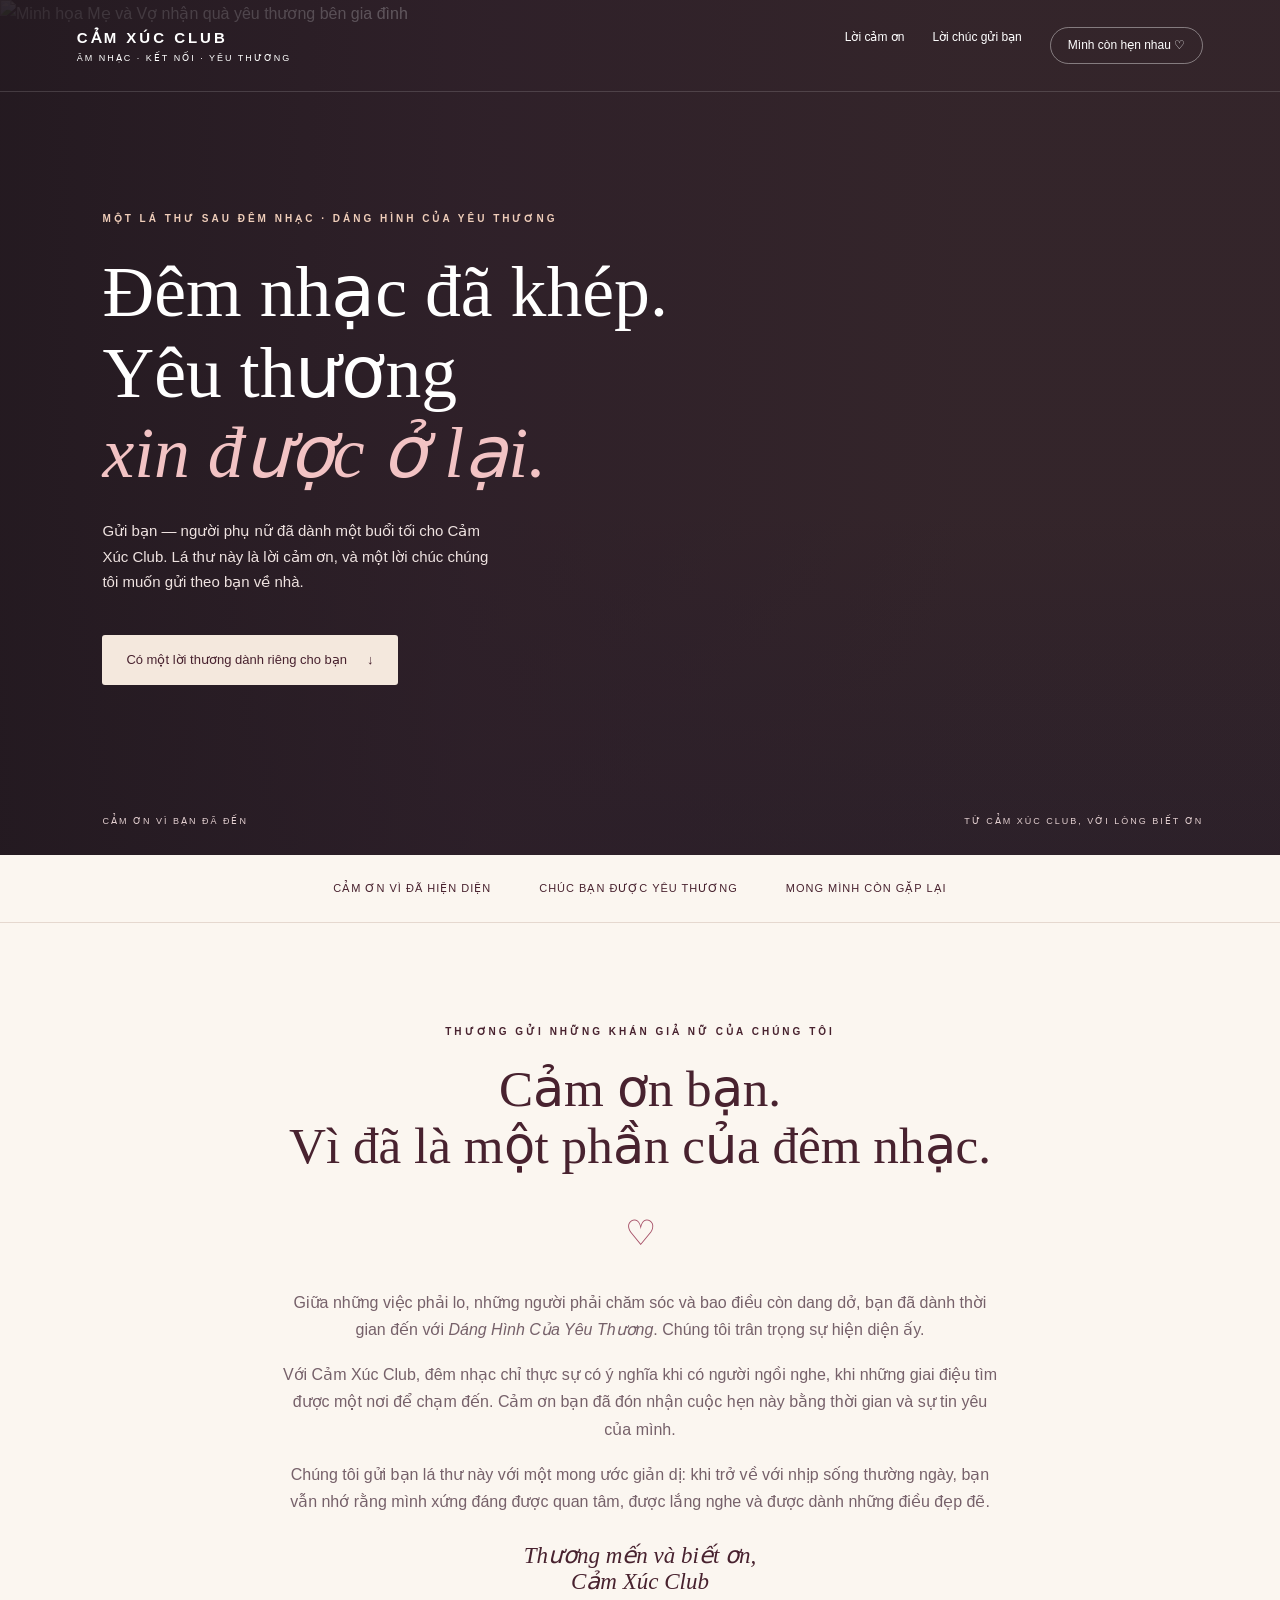
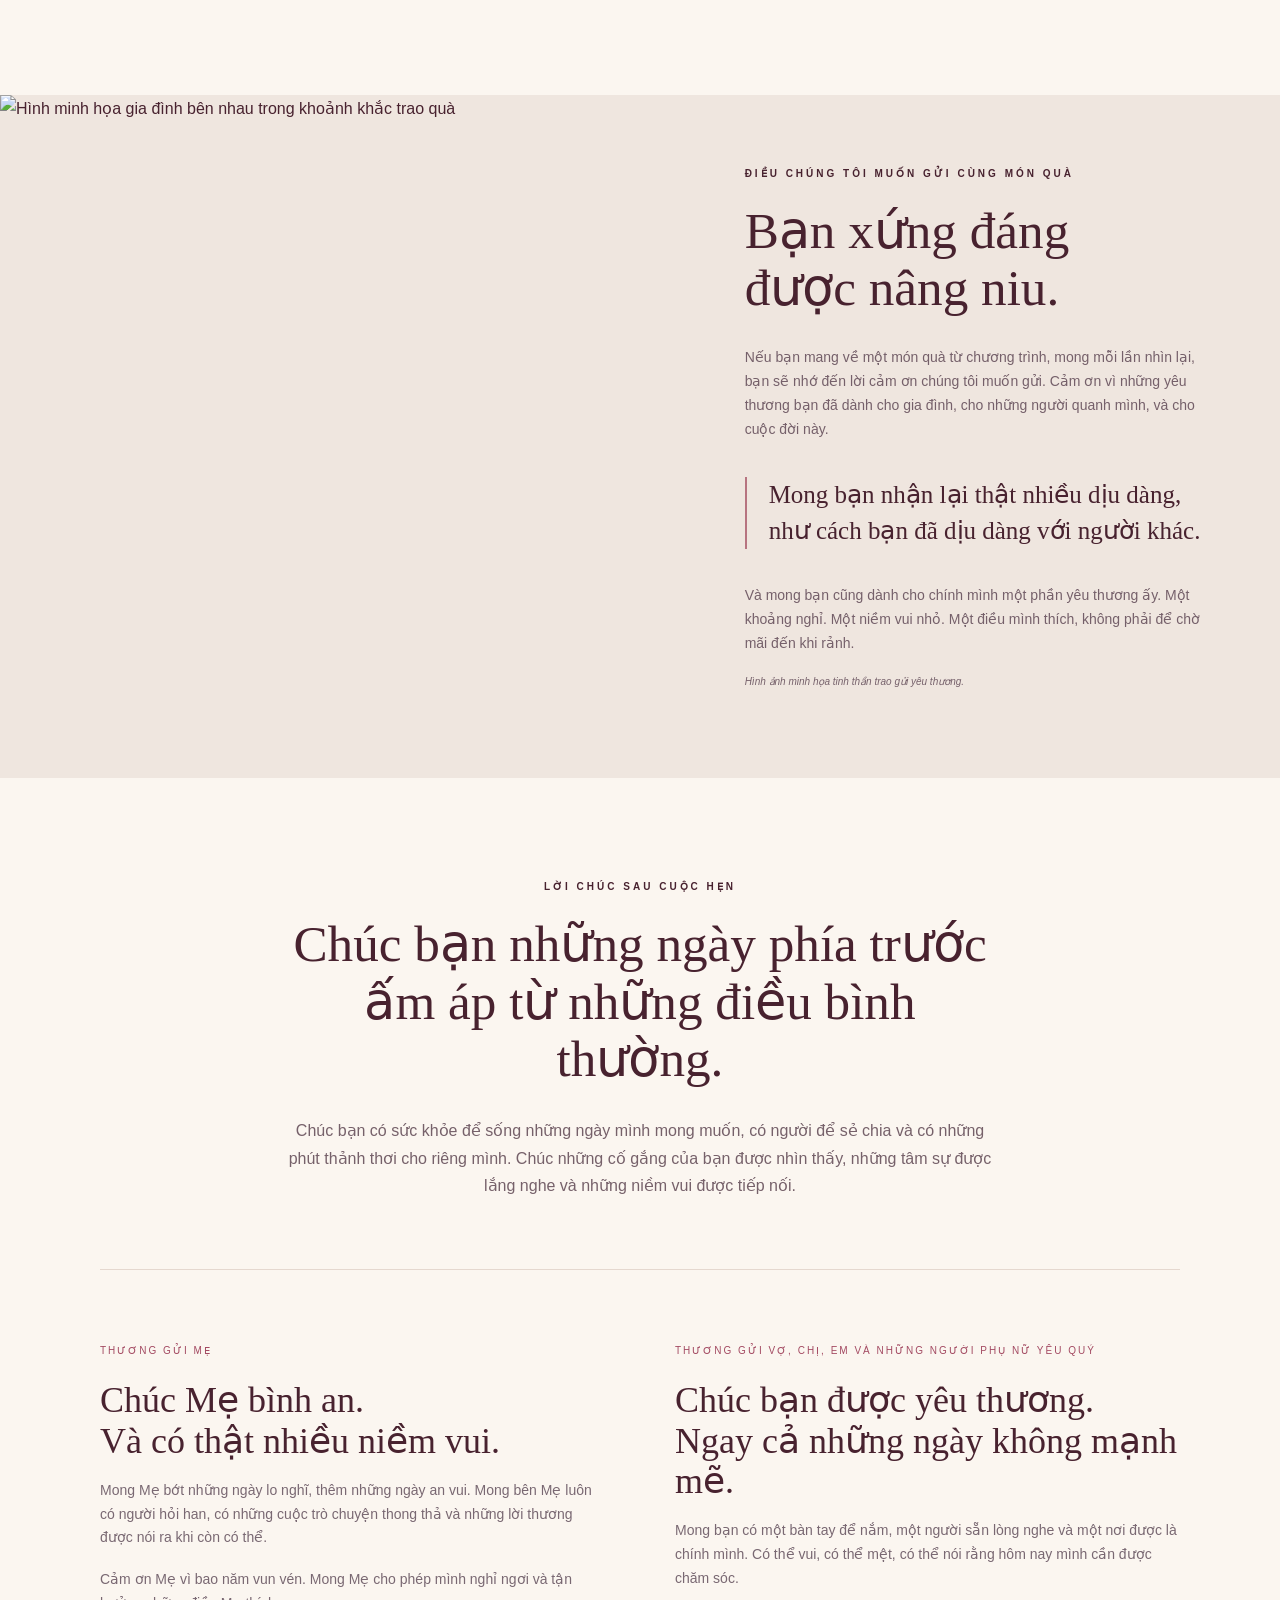
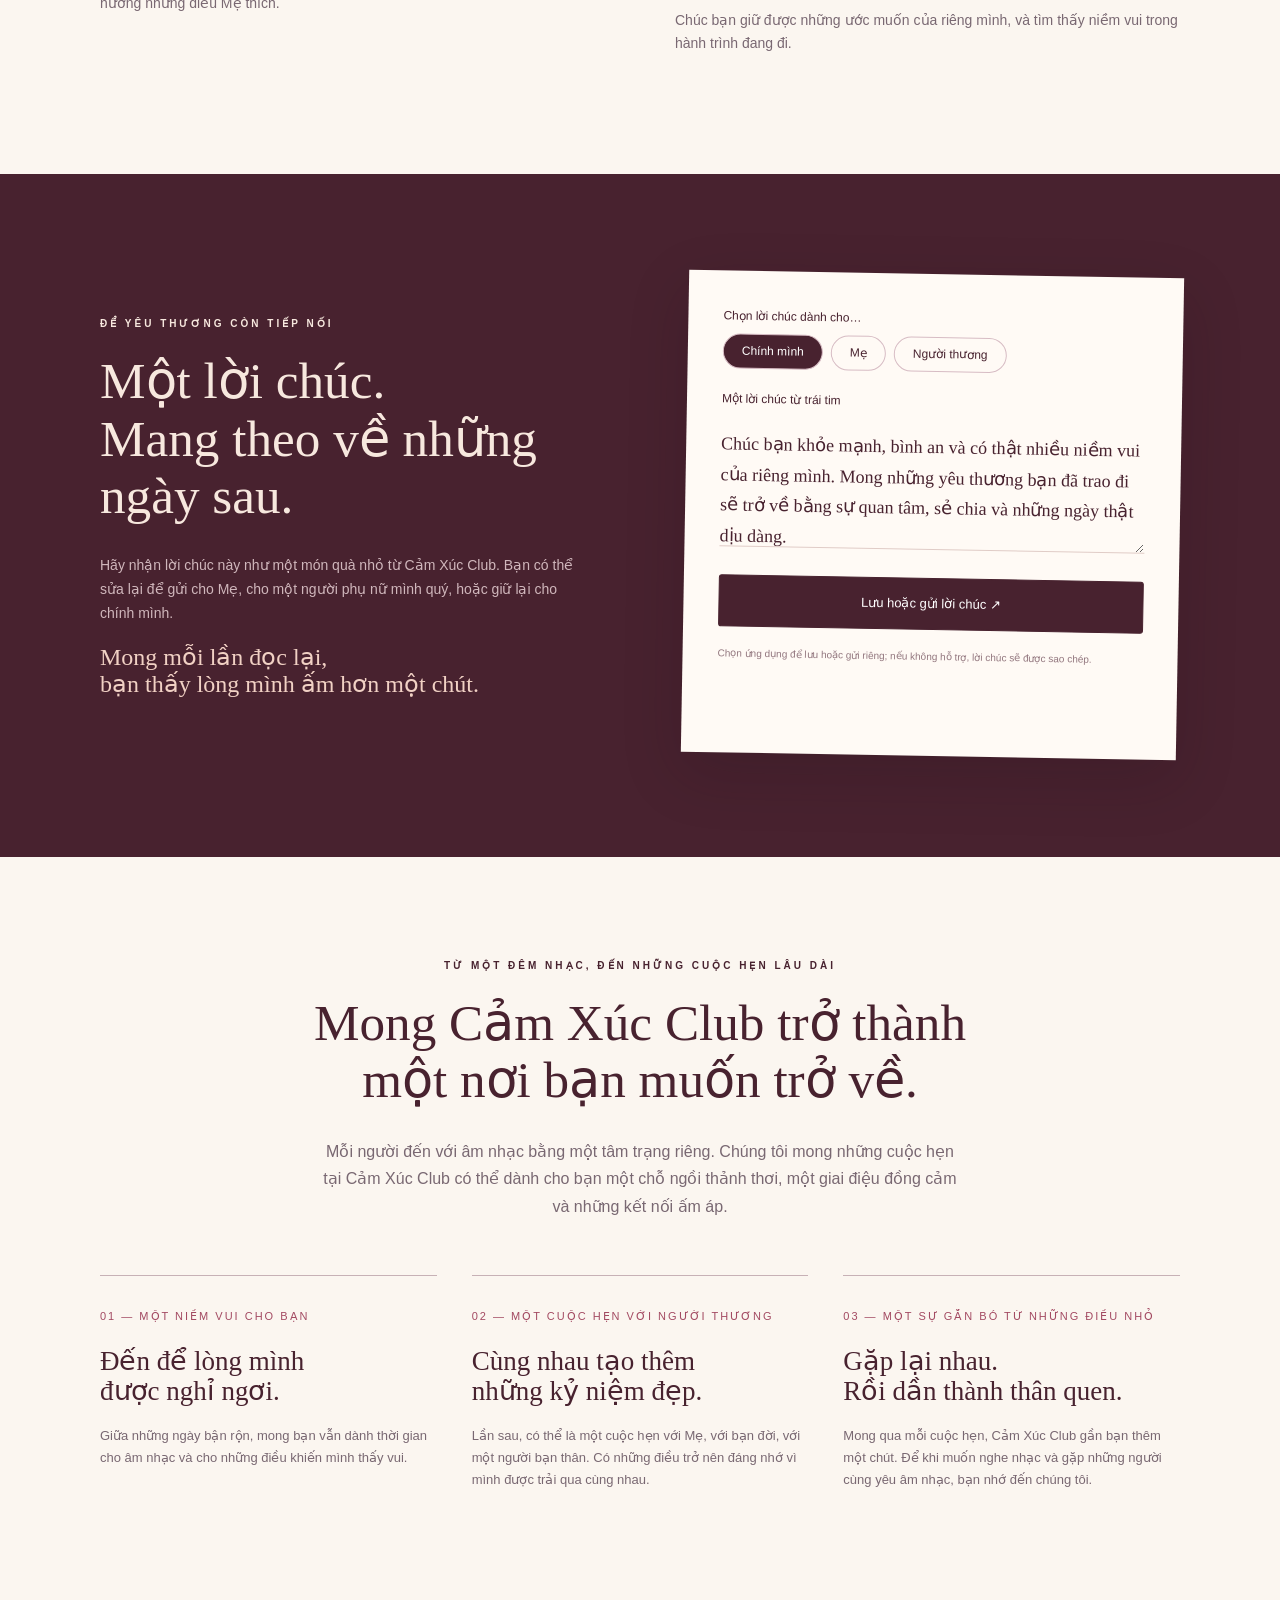
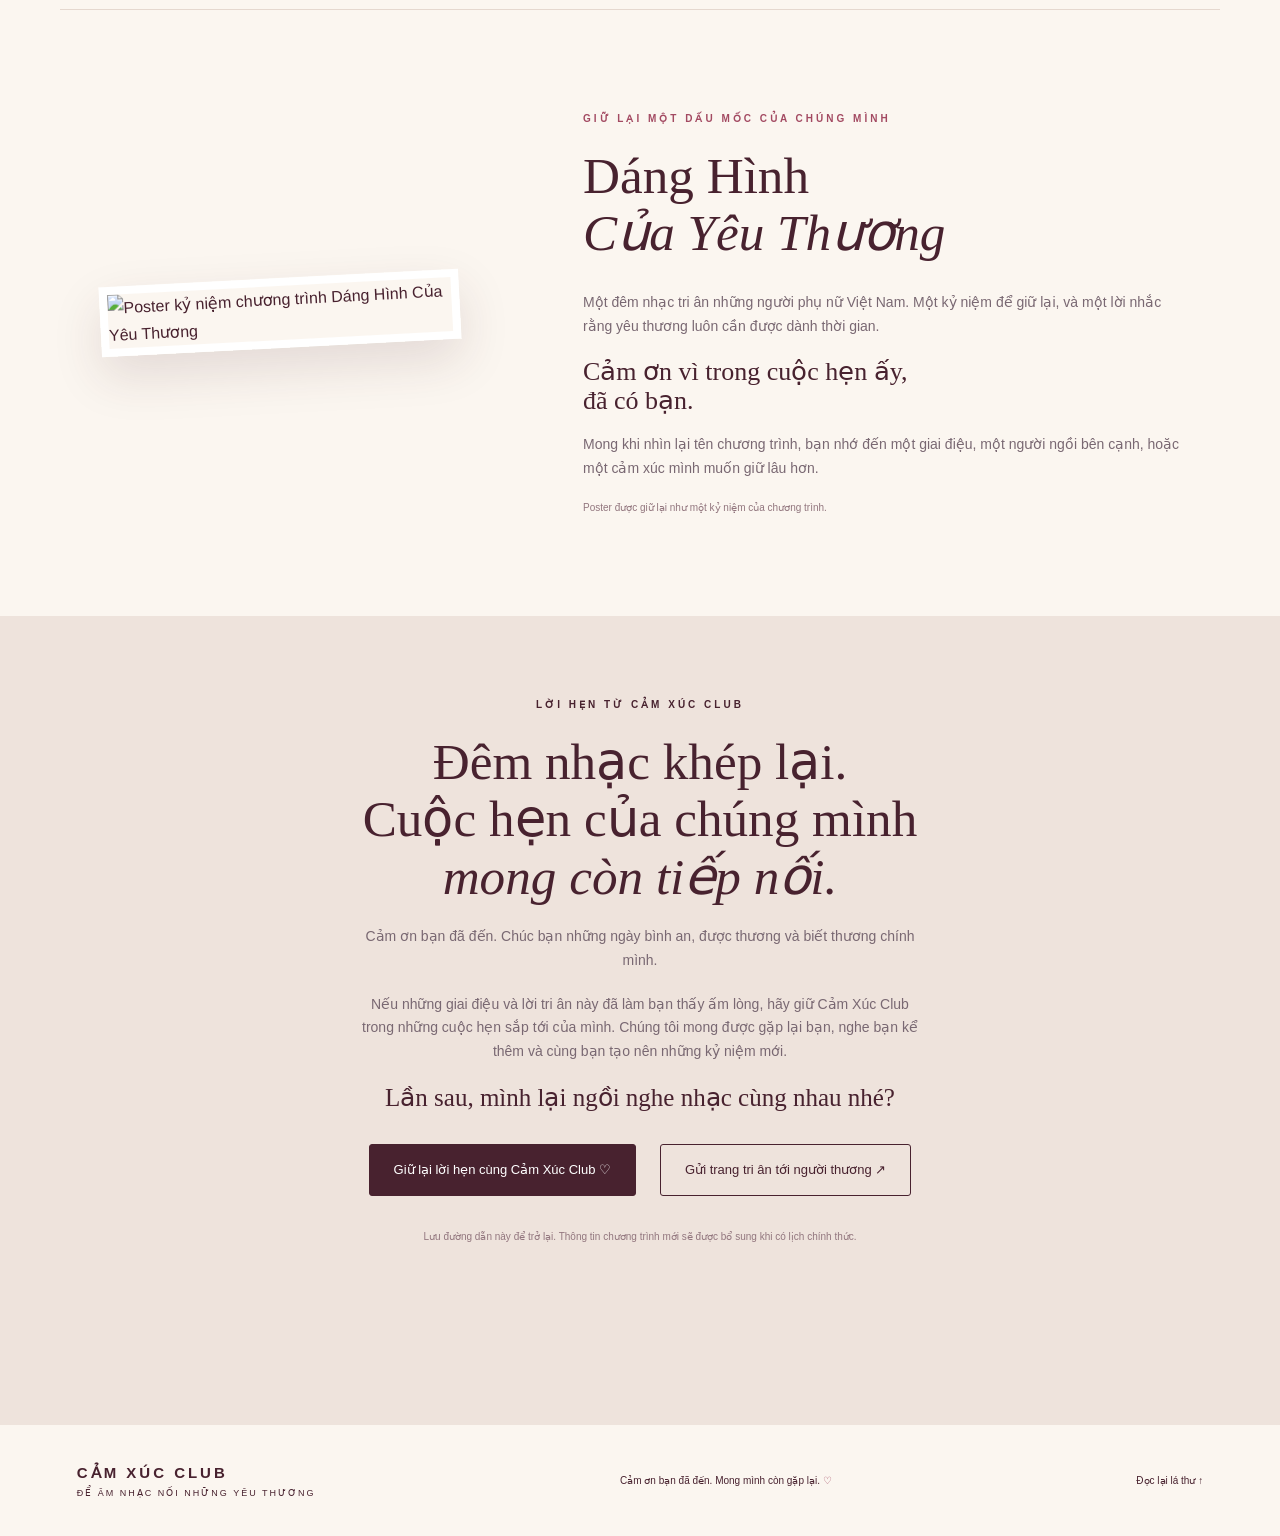
==== index.html @ eb7604de "Rename 20.10 Thanks You  and More.html to index.html" ====
<!DOCTYPE html>
<!-- saved from url=(0048)https://cam-xuc-tri-an.dearloach32.chatgpt.site/ -->
<html lang="vi"><head><meta http-equiv="Content-Type" content="text/html; charset=UTF-8"><meta name="viewport" content="width=device-width,initial-scale=1"><meta name="theme-color" content="#48222f"><title>Một lời thương gửi bạn, sau đêm nhạc — Cảm Xúc Club</title><meta name="description" content="Lời chúc, cảm ơn và tri ân những khán giả nữ sau Dáng Hình Của Yêu Thương. Mong những cuộc hẹn cùng Cảm Xúc Club còn tiếp nối."><style>
:root{--ink:#48222f;--rose:#a34a62;--paper:#fbf6f0;--line:#e5d8cf}*{box-sizing:border-box}html{scroll-behavior:smooth;scroll-padding-top:90px}body{margin:0;background:var(--paper);color:var(--ink);font-family:Arial,sans-serif;line-height:1.7}a{color:inherit;text-decoration:none}button,input,textarea{font:inherit}button,a{touch-action:manipulation}button{cursor:pointer}header{position:absolute;z-index:2;top:0;width:100%;padding:25px 6%;display:flex;justify-content:space-between;align-items:center;border-bottom:1px solid #ffffff25;color:white}.brand{font-size:15px;letter-spacing:3px;font-weight:bold}.brand small{display:block;font-size:9px;font-weight:normal;letter-spacing:2px}nav{display:flex;gap:28px;font-size:12px}nav .navcta{border:1px solid #ffffff66;padding:7px 17px;border-radius:30px}.hero{min-height:780px;height:95svh;max-height:1050px;position:relative;display:flex;align-items:center;color:white;background:#35262b;overflow:hidden}.hero>img{position:absolute;width:100%;height:100%;object-fit:cover;object-position:center}.hero:after{content:"";position:absolute;inset:0;background:linear-gradient(90deg,#231920ed 0%,#2c1e28b5 37%,#2b1d2620 75%),linear-gradient(0deg,#241c2980,transparent 40%)}.herotext{position:relative;z-index:1;width:650px;margin:120px 0 80px 8%}.eyebrow{font-size:10px;text-transform:uppercase;letter-spacing:3px;font-weight:bold}.hero .eyebrow{color:#efcdb9}h1,h2,h3,.serif{font-family:Georgia,'Times New Roman',serif;font-weight:normal;line-height:1.12}h1{font-size:clamp(48px,5.6vw,82px);margin:25px 0}h1 em{color:#f2c3c4}p{margin:18px 0}.herotext p{max-width:400px;font-size:15px;color:#eee2e0}.btn{display:inline-flex;justify-content:center;align-items:center;gap:20px;border-radius:3px;padding:14px 24px;border:1px solid var(--ink);background:var(--ink);color:white;font-size:13px}.hero .btn{background:#f4e8dd;color:var(--ink);border:0;margin-top:22px}.hero .quiet{display:inline-block;margin-left:20px;font-size:12px;border-bottom:1px solid #ffffff70}.herobottom{position:absolute;bottom:26px;left:8%;right:6%;z-index:1;display:flex;justify-content:space-between;letter-spacing:2px;font-size:9px;color:#e3cfd0}.strip{display:flex;justify-content:center;gap:48px;padding:24px 5%;border-bottom:1px solid var(--line);font-size:11px;letter-spacing:1px}.wrap{max-width:1160px;margin:auto;padding:100px 40px}h2{font-size:clamp(35px,4vw,54px);margin:20px 0 30px}.letter{max-width:720px;text-align:center;margin:auto}.letter p{color:#76616a;font-size:16px}.ornament{font-family:Georgia,serif;font-size:35px;color:var(--rose);margin:25px}.signature{font-size:23px;font-style:italic;margin-top:28px}.for{display:grid;grid-template-columns:1fr 1fr;gap:70px;border-top:1px solid var(--line);padding-top:65px;margin-top:70px}.for article{position:relative}.for article span{font-size:10px;letter-spacing:2px;color:var(--rose)}h3{font-size:36px;margin:18px 0}.for p{color:#796872;font-size:14px}.moment{background:#efe6df;display:grid;grid-template-columns:1.15fr 1fr}.moment img{width:100%;height:100%;min-height:550px;object-fit:cover}.moment .text{padding:70px 60px;align-self:center}.moment p{font-size:14px;color:#75606a}.caption{font-size:10px!important;font-style:italic}.quote{font-size:25px;line-height:1.45;border-left:2px solid #b77480;padding-left:22px;margin:35px 0}.experience{text-align:center}.experiences{display:grid;grid-template-columns:repeat(3,1fr);gap:35px;text-align:left;margin-top:55px}.experiences article{border-top:1px solid #c7b1b6;padding-top:25px}.num{font-size:11px;letter-spacing:2px;color:var(--rose)}.experiences h3{font-size:27px}.experiences p{font-size:13px;color:#796872}.lettertool{background:#48222f;color:#f7e8de}.lettergrid{display:grid;grid-template-columns:1fr 1fr;gap:90px;align-items:center}.lettertool p{color:#d0b7bc;font-size:14px}.paper{background:#fffaf5;color:var(--ink);padding:35px;box-shadow:0 20px 60px #1a0c172d;transform:rotate(1deg)}label{display:block;font-size:12px;margin-bottom:8px}.chips{display:flex;gap:8px;margin-bottom:20px;flex-wrap:wrap}.chip{border:1px solid #d7bcc4;background:transparent;color:var(--ink);border-radius:20px;font-size:12px;padding:6px 18px}.chip.active{background:var(--ink);color:white}textarea{width:100%;resize:vertical;min-height:130px;border:0;border-bottom:1px solid #e0ccc7;background:transparent;color:var(--ink);padding:12px 0;font-family:Georgia,serif;font-size:18px;outline-offset:4px}.paper .btn{width:100%;margin-top:20px}.note{font-size:10px!important;color:#92767e!important;margin-bottom:0}.status{min-height:20px;font-size:12px!important;color:#a34a62!important}.event{display:grid;grid-template-columns:0.8fr 1.2fr;gap:85px;align-items:center}.poster{max-width:360px;transform:rotate(-3deg);box-shadow:0 20px 50px #48222f22;width:100%;border:8px solid white}.event .eyebrow{color:var(--rose)}.event p{font-size:14px;color:#796872}.details{border-top:1px solid var(--line);margin:30px 0}.details div{display:grid;grid-template-columns:100px 1fr;gap:20px;padding:12px 0;border-bottom:1px solid var(--line);font-size:13px}.details span{color:#967984;font-size:11px}.event .secondary{background:transparent;color:var(--ink);margin:8px}.future{background:#eee3dc;text-align:center;padding:80px 25px}.future h2{max-width:700px;margin:20px auto}.future p{max-width:570px;margin:20px auto;color:#796872;font-size:14px}.future .btn{margin:12px}footer{padding:35px 6%;display:flex;align-items:center;justify-content:space-between;font-size:10px;gap:20px}.heart{color:var(--rose)}:focus-visible{outline:3px solid #cd8c9e;outline-offset:5px}@media(max-width:760px){header{padding:20px 6%}nav a:not(.navcta){display:none}.brand{font-size:12px}.hero{min-height:770px;height:95svh}.hero>img{object-position:62%}.hero:after{background:linear-gradient(90deg,#211720bb,#21172055),linear-gradient(0deg,#211720e6,transparent 80%)}.herotext{margin:150px 7% 80px;width:auto;align-self:flex-end}.herotext p{font-size:14px;max-width:320px}h1{font-size:54px}.hero .quiet{margin:16px 0 0;display:block;width:max-content}.strip{gap:18px;font-size:9px;flex-wrap:wrap}.wrap{padding:65px 25px}.for{gap:30px;grid-template-columns:1fr;margin-top:45px;padding-top:35px}.moment{grid-template-columns:1fr}.moment img{min-height:0;height:350px}.moment .text{padding:45px 25px}.experiences{grid-template-columns:1fr;gap:20px;margin-top:35px}.lettergrid{grid-template-columns:1fr;gap:30px}.paper{padding:25px}.event{grid-template-columns:1fr;gap:45px}.poster{max-width:280px;margin:auto}.event .secondary{margin:10px 0}.details div{grid-template-columns:80px 1fr}footer{align-items:flex-start;flex-direction:column}.herobottom{left:7%;font-size:8px}.herobottom span:last-child{display:none}}@media(prefers-reduced-motion:reduce){html{scroll-behavior:auto}}
</style><style>.b200794__Lwjab.b200794__2-XQI{margin:8px 0;margin-bottom:16px}.b200794__3NJd2.b200794__2WalK .b200794__1zKHd{display:flex;flex-wrap:wrap;gap:8px}.b200794__3NJd2.b200794__2WalK .b200794__1zKHd .b200794__1ArvR{height:26px;padding:0px 10px;font-weight:600}.b200794__3NJd2.b200794__2WalK .b200794__2GnF3{font-size:10px;display:inline-flex;align-items:center;color:#bfbfbf;white-space:nowrap;cursor:pointer;text-decoration:underline}.b200794__3NJd2.b200794__2WalK .b200794__2GnF3 .b200794__2pmBU{width:16px;height:16px;background-size:contain;margin-left:5px;cursor:pointer}.b200794__3NJd2.b200794__2WalK .b200794__2GnF3:hover{color:#2f9cc3}.b200794__3NJd2.b200794__2WalK .b200794__3x_r1{width:16px;height:16px;background-position:center;background-repeat:no-repeat;background-size:contain}.b200794__2ByTX.b200794__2q_66{font-weight:500;font-size:12px;line-height:20px;display:flex;align-items:center;justify-content:center;height:36px;border:solid 1px #e0e1e2;border-radius:4px;cursor:pointer;user-select:none;padding:6px 16px;color:rgba(0,0,0,.6);background-color:#e0e1e2}.b200794__2ByTX.b200794__2q_66[data-ah-size=small]{height:28px}.b200794__2ByTX.b200794__2q_66 *{cursor:pointer;user-select:none}.b200794__2ByTX.b200794__2q_66[data-ah-btn-loading=true],.b200794__2ByTX.b200794__2q_66[data-ah-btn-disabled=true]{pointer-events:none}.b200794__2ByTX.b200794__2q_66[data-ah-btn-loading=true] *,.b200794__2ByTX.b200794__2q_66[data-ah-btn-disabled=true] *{pointer-events:none}.b200794__2ByTX.b200794__2q_66:not([data-ah-color=primary]):not([data-ah-color=secondary]){color:rgba(0,0,0,.8)}.b200794__2ByTX.b200794__2q_66:not([data-ah-color=primary]):not([data-ah-color=secondary]) [data-ah-spin-color]{border-color:#f3f3f3 #d6d6d6 #0076f1 !important}.b200794__2ByTX.b200794__2q_66:not([data-ah-color=primary]):not([data-ah-color=secondary]):hover{border-color:#cacbcd;background-color:#cacbcd}.b200794__2ByTX.b200794__2q_66:not([data-ah-color=primary]):not([data-ah-color=secondary]):active{border-color:#babbbc;background-color:#babbbc}.b200794__2ByTX.b200794__2q_66[data-ah-color=primary]{border:solid 1px #db2828;color:#db2828;background-color:rgba(0,0,0,0)}.b200794__2ByTX.b200794__2q_66[data-ah-color=primary] [data-ah-spin-color=primary]{border-color:#f3f3f3 #f94f4f #db2828 !important}.b200794__2ByTX.b200794__2q_66[data-ah-color=primary] svg path{fill:#db2828}.b200794__2ByTX.b200794__2q_66[data-ah-color=primary]:hover{border-color:#d01919;color:#d01919}.b200794__2ByTX.b200794__2q_66[data-ah-color=primary]:hover svg path{fill:#d01919}.b200794__2ByTX.b200794__2q_66[data-ah-color=primary]:active{border-color:#b21e1e;color:#b21e1e}.b200794__2ByTX.b200794__2q_66[data-ah-color=primary]:active svg path{fill:#b21e1e}.b200794__2q_66[data-ah-color=primary][data-ah-variant=contained]{border:solid 1px #db2828;background-color:#db2828;color:#fff}.b200794__2q_66[data-ah-color=primary][data-ah-variant=contained] svg path{fill:#fff}.b200794__2q_66[data-ah-color=primary][data-ah-variant=contained]:hover{border-color:#d01919;background-color:#d01919;color:#fff}.b200794__2q_66[data-ah-color=primary][data-ah-variant=contained]:hover svg path{fill:#fff}.b200794__2q_66[data-ah-color=primary][data-ah-variant=contained]:active{border-color:#b21e1e;background-color:#b21e1e;color:#fff}.b200794__2q_66[data-ah-color=primary][data-ah-variant=contained]:active svg path{fill:#fff}.b200794__2ByTX.b200794__2q_66[data-ah-color=secondary]{border:solid 1px #2c65f1;color:#2c65f1;background-color:rgba(0,0,0,0)}.b200794__2ByTX.b200794__2q_66[data-ah-color=secondary] svg path{fill:#2c65f1}.b200794__2ByTX.b200794__2q_66[data-ah-color=secondary]:hover{border-color:#2154d2;color:#2154d2}.b200794__2ByTX.b200794__2q_66[data-ah-color=secondary]:hover svg path{fill:#2154d2}.b200794__2ByTX.b200794__2q_66[data-ah-color=secondary]:active{border-color:#1d4bbd;color:#1d4bbd}.b200794__2ByTX.b200794__2q_66[data-ah-color=secondary]:active svg path{fill:#1d4bbd}.b200794__2ByTX.b200794__2q_66[data-ah-color=secondary][data-ah-variant=contained]{border:solid 1px #2c65f1;background-color:#2c65f1;color:#fff}.b200794__2ByTX.b200794__2q_66[data-ah-color=secondary][data-ah-variant=contained] svg path{fill:#fff}.b200794__2ByTX.b200794__2q_66[data-ah-color=secondary][data-ah-variant=contained]:hover{border-color:#2154d2;background-color:#2154d2;color:#fff}.b200794__2ByTX.b200794__2q_66[data-ah-color=secondary][data-ah-variant=contained]:hover svg path{fill:#fff}.b200794__2ByTX.b200794__2q_66[data-ah-color=secondary][data-ah-variant=contained]:active{border-color:#1d4bbd;background-color:#1d4bbd;color:#fff}.b200794__2ByTX.b200794__2q_66[data-ah-color=secondary][data-ah-variant=contained]:active svg path{fill:#fff}.b200794__2ByTX.b200794__2q_66[data-ah-color=success]{border:solid 1px #1fbb60;color:#1fbb60;background-color:rgba(0,0,0,0)}.b200794__2ByTX.b200794__2q_66[data-ah-color=success] svg path{fill:#1fbb60}.b200794__2ByTX.b200794__2q_66[data-ah-color=success]:hover{border-color:#1aaf58;color:#1aaf58}.b200794__2ByTX.b200794__2q_66[data-ah-color=success]:hover svg path{fill:#1aaf58}.b200794__2ByTX.b200794__2q_66[data-ah-color=success]:active{border-color:#159e4e;color:#159e4e}.b200794__2ByTX.b200794__2q_66[data-ah-color=success]:active svg path{fill:#159e4e}.b200794__2ByTX.b200794__2q_66[data-ah-color=success][data-ah-variant=contained]{border:solid 1px #1fbb60;background-color:#1fbb60;color:#fff}.b200794__2ByTX.b200794__2q_66[data-ah-color=success][data-ah-variant=contained] svg path{fill:#fff}.b200794__2ByTX.b200794__2q_66[data-ah-color=success][data-ah-variant=contained]:hover{border-color:#1aaf58;background-color:#1aaf58;color:#fff}.b200794__2ByTX.b200794__2q_66[data-ah-color=success][data-ah-variant=contained]:hover svg path{fill:#fff}.b200794__2ByTX.b200794__2q_66[data-ah-color=success][data-ah-variant=contained]:active{border-color:#159e4e;background-color:#159e4e;color:#fff}.b200794__2ByTX.b200794__2q_66[data-ah-color=success][data-ah-variant=contained]:active svg path{fill:#fff}.b200794__2ByTX.b200794__2q_66[data-ah-color=warning][data-ah-variant=contained]{border:solid 1px #fdcc0d;background-color:#fdcc0d;color:#7d6506}.b200794__2ByTX.b200794__2q_66[data-ah-color=warning][data-ah-variant=contained] svg path{fill:#7d6506}.b200794__2ByTX.b200794__2q_66[data-ah-color=warning][data-ah-variant=contained]:hover{border-color:#ffd100;background-color:#ffd100;color:#7d6506}.b200794__2ByTX.b200794__2q_66[data-ah-color=warning][data-ah-variant=contained]:hover svg path{fill:#7d6506}.b200794__2ByTX.b200794__2q_66[data-ah-color=warning][data-ah-variant=contained]:active{border-color:#ecbe0b;background-color:#ecbe0b;color:#7d6506}.b200794__2ByTX.b200794__2q_66[data-ah-color=warning][data-ah-variant=contained]:active svg path{fill:#7d6506}.b200794__33Q8c{display:inline-flex !important}.b200794__33Q8c .b200794__2WZ5J{display:inline-flex;border-radius:50%;width:12px;height:12px;-webkit-animation:b200794__1FlgJ .8s linear infinite;animation:b200794__1FlgJ .8s linear infinite}@-webkit-keyframes b200794__1FlgJ{0%{-webkit-transform:rotate(0deg)}100%{-webkit-transform:rotate(360deg)}}@keyframes b200794__1FlgJ{0%{transform:rotate(0deg)}100%{transform:rotate(360deg)}}.b200794__3cyGA.b200794__1XnLK{display:inline-flex;align-items:center;justify-content:center}.b200794__3cyGA.b200794__1XnLK .b200794__3jDW-{font-size:10px;display:inline-flex;align-items:center;color:#bfbfbf;white-space:nowrap;cursor:pointer;text-decoration:underline}.b200794__3cyGA.b200794__1XnLK .b200794__3jDW- .b200794__2hWkC{width:16px;height:16px;background-size:contain;margin-left:5px;cursor:pointer}.b200794__3cyGA.b200794__1XnLK .b200794__3jDW-:hover{color:#2f9cc3}.b200794__31ZbF.b200794__38geD{align-items:center;display:flex}.b200794__31ZbF.b200794__38geD .b200794__2Zkk1{width:20px;height:20px;cursor:pointer;user-select:none;background-position:center;background-size:contain}.b200794__2CIyB{overflow:hidden !important}.b200794__3zwmj.b200794__ZFemA{position:fixed;top:0;left:0;width:100%;height:100%;background-color:rgba(0,0,0,.7607843137);z-index:9999999;overflow-y:auto;align-items:center;justify-content:center;display:flex}.b200794__3zwmj.b200794__ZFemA *{font-size:13px}.b200794__3zwmj.b200794__ZFemA .b200794__mXV07{max-width:1000px;margin:30px auto;margin-top:60px;padding:24px;background-color:#fff;border-radius:4px;min-height:500px;box-shadow:0px 0px 15px rgba(0,0,0,.4196078431);position:relative}.b200794__3zwmj.b200794__ZFemA .b200794__291z-{display:flex;gap:6px}.b200794__3zwmj.b200794__ZFemA .b200794__291z- .b200794__1LTYq{width:100%}.b200794__3zwmj.b200794__ZFemA .b200794__356f5{height:100%;background-position:center center;background-repeat:no-repeat;background-size:contain}.b200794__3zwmj.b200794__ZFemA .b200794__2PEbI{font-size:18px;font-weight:700;margin-bottom:24px;display:flex;align-items:center;justify-content:space-between;padding-right:32px;white-space:nowrap;gap:12px}.b200794__3zwmj.b200794__ZFemA .b200794__7rycn{display:flex;align-items:center;gap:16px}.b200794__3zwmj.b200794__ZFemA .b200794__193Qq{margin-top:24px}.b200794__3zwmj.b200794__ZFemA .b200794__2JgjE{font-size:15px;font-weight:600;margin-bottom:16px}.b200794__3zwmj.b200794__ZFemA .b200794__3yVkD{display:flex;align-items:center;gap:8px}.b200794__3zwmj.b200794__ZFemA .b200794__3yVkD input{height:30px;border:solid 1px #ccc;border-radius:0px;width:85px;padding:0 10px}.b200794__3zwmj.b200794__ZFemA .b200794__1Nva6{display:flex;gap:20px;margin-top:40px}.b200794__3zwmj.b200794__ZFemA .b200794__1s9kh{display:grid;grid-template-columns:1fr 1fr}.b200794__3zwmj.b200794__ZFemA .b200794__3EzNY{padding-left:30px;margin-bottom:16px}.b200794__3zwmj.b200794__ZFemA .b200794__3EzNY .b200794__6wLjm{width:20px;height:20px;background-position:center;background-size:contain}.b200794__3zwmj.b200794__ZFemA .b200794__3EzNY input{display:none}.b200794__3zwmj.b200794__ZFemA .b200794__3EzNY .b200794__1IX9o{width:20px;height:20px;background-position:center;background-size:contain}.b200794__3zwmj.b200794__ZFemA .b200794__3EzNY .b200794__360ui{display:inline-flex;align-items:center;justify-content:center;gap:8px}.b200794__3zwmj.b200794__ZFemA .b200794__3EzNY .b200794__360ui .b200794__1Ej2e{max-width:100px;overflow:hidden;white-space:nowrap}.b200794__3zwmj.b200794__ZFemA .b200794__3EzNY label{height:30px;border:solid 1px #ccc;border-radius:30px;padding:0 40px;user-select:none;cursor:pointer;display:inline-flex;align-items:center;justify-content:center}.b200794__3zwmj.b200794__ZFemA .b200794__3EzNY label *{user-select:none;cursor:pointer}.b200794__3zwmj.b200794__ZFemA .b200794__3EzNY label:hover{background-color:#e0e1e2}.b200794__3zwmj.b200794__ZFemA .b200794__3EzNY label:active{background-color:#babbbc}.b200794__3zwmj.b200794__ZFemA .b200794__1oACy{padding-right:32px;margin-left:30px}.b200794__3zwmj.b200794__ZFemA .b200794__1oACy .b200794__1d389{width:30px;height:30px;border:solid 1px #ccc;padding:0px 2px}.b200794__3zwmj.b200794__ZFemA .b200794__1oACy input{height:30px;border:solid 1px #ccc;border-radius:0px;padding:0 10px}.b200794__3zwmj.b200794__ZFemA .b200794__2-YyH{position:absolute;content:"";right:0;top:-25px;width:25px;height:25px;display:flex;align-items:center;justify-content:center;font-size:35px;cursor:pointer;user-select:none;padding-bottom:12px;color:#afafaf}.b200794__3zwmj.b200794__ZFemA .b200794__2-YyH:hover{color:#ccc}.b200794__3zwmj.b200794__ZFemA .b200794__2-YyH:active{color:#fff}.b200794__3zwmj.b200794__ZFemA .b200794__2xXhA{height:30px;border:solid 1px #ccc;border-radius:0px;padding:0 10px;display:flex;align-items:center;justify-content:center;text-transform:capitalize}.b200794__3zwmj.b200794__ZFemA .b200794__29iVg{position:relative;display:inline-block;width:44px;height:24px;user-select:none}.b200794__3zwmj.b200794__ZFemA .b200794__29iVg *{user-select:none}.b200794__3zwmj.b200794__ZFemA .b200794__29iVg input{opacity:0;width:0;height:0}.b200794__3zwmj.b200794__ZFemA .b200794__3gAsc{position:absolute;cursor:pointer;top:0;left:0;right:0;bottom:0;background-color:#ccc;-webkit-transition:.4s;transition:.4s;border-radius:30px}.b200794__3zwmj.b200794__ZFemA .b200794__3gAsc:before{position:absolute;content:"";height:18px;width:18px;left:3px;top:50%;transform:translate(0px, -50%);background-color:#fff;-webkit-transition:.4s;transition:.4s;border-radius:50%}.b200794__3zwmj.b200794__ZFemA input:checked+.b200794__3gAsc{background-color:#2c65f1}.b200794__3zwmj.b200794__ZFemA input:focus+.b200794__3gAsc{box-shadow:0 0 1px #2c65f1}.b200794__3zwmj.b200794__ZFemA input:checked+.b200794__3gAsc:before{transform:translate(20px, -50%)}.b200794__3zwmj.b200794__ZFemA .b200794__36PYJ{display:inline-flex;align-items:center;position:relative;padding-left:30px;margin-bottom:12px;cursor:pointer;-webkit-user-select:none;-moz-user-select:none;-ms-user-select:none;user-select:none}.b200794__3zwmj.b200794__ZFemA .b200794__36PYJ input{position:absolute;opacity:0;cursor:pointer}.b200794__3zwmj.b200794__ZFemA .b200794__3te9V{position:absolute;top:50%;left:0;transform:translateY(-50%);height:18px;width:18px;background-color:#eee;border-radius:50%}.b200794__3zwmj.b200794__ZFemA .b200794__36PYJ:hover input~.b200794__3te9V{background-color:#ccc}.b200794__3zwmj.b200794__ZFemA .b200794__36PYJ input:checked~.b200794__3te9V{background-color:#2c65f1}.b200794__3zwmj.b200794__ZFemA .b200794__3te9V:after{content:"";position:absolute;display:none}.b200794__3zwmj.b200794__ZFemA .b200794__36PYJ input:checked~.b200794__3te9V:after{display:block}.b200794__3zwmj.b200794__ZFemA .b200794__36PYJ .b200794__3te9V:after{top:50%;left:50%;width:8px;transform:translate(-50%, -50%);height:8px;border-radius:50%;background:#fff}.b200794__1ammv.b200794__10Fwt .b200794__3jLxj{height:26px;padding:0px 10px;font-weight:600}.b200794__1ammv.b200794__10Fwt .b200794__3-vnu{width:16px;height:16px;background-position:center;background-repeat:no-repeat;background-size:contain}</style></head><body style="">
<header><a class="brand" href="https://cam-xuc-tri-an.dearloach32.chatgpt.site/#">CẢM XÚC CLUB<small>ÂM NHẠC · KẾT NỐI · YÊU THƯƠNG</small></a><nav><a href="https://cam-xuc-tri-an.dearloach32.chatgpt.site/#loi-tri-an">Lời cảm ơn</a><a href="https://cam-xuc-tri-an.dearloach32.chatgpt.site/#loi-chuc">Lời chúc gửi bạn</a><a class="navcta" href="https://cam-xuc-tri-an.dearloach32.chatgpt.site/#gan-bo">Mình còn hẹn nhau ♡</a></nav></header>
<main><section class="hero"><img src="./Một lời thương gửi bạn, sau đêm nhạc — Cảm Xúc Club_files/family.png" alt="Minh họa Mẹ và Vợ nhận quà yêu thương bên gia đình" fetchpriority="high"><div class="herotext"><div class="eyebrow">Một lá thư sau đêm nhạc · Dáng Hình Của Yêu Thương</div><h1>Đêm nhạc đã khép.<br>Yêu thương<br><em>xin được ở lại.</em></h1><p>Gửi bạn — người phụ nữ đã dành một buổi tối cho Cảm Xúc Club. Lá thư này là lời cảm ơn, và một lời chúc chúng tôi muốn gửi theo bạn về nhà.</p><a class="btn" href="https://cam-xuc-tri-an.dearloach32.chatgpt.site/#loi-tri-an">Có một lời thương dành riêng cho bạn <span>↓</span></a></div><div class="herobottom"><span>CẢM ƠN VÌ BẠN ĐÃ ĐẾN</span><span>TỪ CẢM XÚC CLUB, VỚI LÒNG BIẾT ƠN</span></div></section>
<div class="strip"><span>CẢM ƠN VÌ ĐÃ HIỆN DIỆN</span><span>CHÚC BẠN ĐƯỢC YÊU THƯƠNG</span><span>MONG MÌNH CÒN GẶP LẠI</span></div>
<section class="wrap" id="loi-tri-an"><div class="letter"><div class="eyebrow">Thương gửi những khán giả nữ của chúng tôi</div><h2>Cảm ơn bạn.<br>Vì đã là một phần của đêm nhạc.</h2><div class="ornament">♡</div><p>Giữa những việc phải lo, những người phải chăm sóc và bao điều còn dang dở, bạn đã dành thời gian đến với <em>Dáng Hình Của Yêu Thương</em>. Chúng tôi trân trọng sự hiện diện ấy.</p><p>Với Cảm Xúc Club, đêm nhạc chỉ thực sự có ý nghĩa khi có người ngồi nghe, khi những giai điệu tìm được một nơi để chạm đến. Cảm ơn bạn đã đón nhận cuộc hẹn này bằng thời gian và sự tin yêu của mình.</p><p>Chúng tôi gửi bạn lá thư này với một mong ước giản dị: khi trở về với nhịp sống thường ngày, bạn vẫn nhớ rằng mình xứng đáng được quan tâm, được lắng nghe và được dành những điều đẹp đẽ.</p><div class="signature serif">Thương mến và biết ơn,<br>Cảm Xúc Club</div></div></section>
<section class="moment"><img src="./Một lời thương gửi bạn, sau đêm nhạc — Cảm Xúc Club_files/family.png" alt="Hình minh họa gia đình bên nhau trong khoảnh khắc trao quà" loading="lazy"><div class="text"><div class="eyebrow">Điều chúng tôi muốn gửi cùng món quà</div><h2>Bạn xứng đáng<br>được nâng niu.</h2><p>Nếu bạn mang về một món quà từ chương trình, mong mỗi lần nhìn lại, bạn sẽ nhớ đến lời cảm ơn chúng tôi muốn gửi. Cảm ơn vì những yêu thương bạn đã dành cho gia đình, cho những người quanh mình, và cho cuộc đời này.</p><blockquote class="quote serif">Mong bạn nhận lại thật nhiều dịu dàng,<br>như cách bạn đã dịu dàng với người khác.</blockquote><p>Và mong bạn cũng dành cho chính mình một phần yêu thương ấy. Một khoảng nghỉ. Một niềm vui nhỏ. Một điều mình thích, không phải để chờ mãi đến khi rảnh.</p><p class="caption">Hình ảnh minh họa tinh thần trao gửi yêu thương.</p></div></section>
<section class="wrap" id="loi-chuc"><div class="letter"><div class="eyebrow">Lời chúc sau cuộc hẹn</div><h2>Chúc bạn những ngày phía trước<br>ấm áp từ những điều bình thường.</h2><p>Chúc bạn có sức khỏe để sống những ngày mình mong muốn, có người để sẻ chia và có những phút thảnh thơi cho riêng mình. Chúc những cố gắng của bạn được nhìn thấy, những tâm sự được lắng nghe và những niềm vui được tiếp nối.</p></div><div class="for"><article><span>THƯƠNG GỬI MẸ</span><h3>Chúc Mẹ bình an.<br>Và có thật nhiều niềm vui.</h3><p>Mong Mẹ bớt những ngày lo nghĩ, thêm những ngày an vui. Mong bên Mẹ luôn có người hỏi han, có những cuộc trò chuyện thong thả và những lời thương được nói ra khi còn có thể.</p><p>Cảm ơn Mẹ vì bao năm vun vén. Mong Mẹ cho phép mình nghỉ ngơi và tận hưởng những điều Mẹ thích.</p></article><article><span>THƯƠNG GỬI VỢ, CHỊ, EM VÀ NHỮNG NGƯỜI PHỤ NỮ YÊU QUÝ</span><h3>Chúc bạn được yêu thương.<br>Ngay cả những ngày không mạnh mẽ.</h3><p>Mong bạn có một bàn tay để nắm, một người sẵn lòng nghe và một nơi được là chính mình. Có thể vui, có thể mệt, có thể nói rằng hôm nay mình cần được chăm sóc.</p><p>Chúc bạn giữ được những ước muốn của riêng mình, và tìm thấy niềm vui trong hành trình đang đi.</p></article></div></section>
<section class="lettertool" id="thu"><div class="wrap lettergrid"><div><div class="eyebrow">Để yêu thương còn tiếp nối</div><h2>Một lời chúc.<br>Mang theo về những ngày sau.</h2><p>Hãy nhận lời chúc này như một món quà nhỏ từ Cảm Xúc Club. Bạn có thể sửa lại để gửi cho Mẹ, cho một người phụ nữ mình quý, hoặc giữ lại cho chính mình.</p><p class="serif" style="font-size:24px;color:#f1d1c4">Mong mỗi lần đọc lại,<br>bạn thấy lòng mình ấm hơn một chút.</p></div><div class="paper"><label>Chọn lời chúc dành cho…</label><div class="chips"><button class="chip active" data-to="Bạn" aria-pressed="true">Chính mình</button><button class="chip" data-to="Mẹ" aria-pressed="false">Mẹ</button><button class="chip" data-to="Người thương" aria-pressed="false">Người thương</button></div><label for="message">Một lời chúc từ trái tim</label><textarea id="message" maxlength="2000">Chúc bạn khỏe mạnh, bình an và có thật nhiều niềm vui của riêng mình. Mong những yêu thương bạn đã trao đi sẽ trở về bằng sự quan tâm, sẻ chia và những ngày thật dịu dàng.</textarea><button class="btn" id="shareLetter">Lưu hoặc gửi lời chúc ↗</button><p class="note">Chọn ứng dụng để lưu hoặc gửi riêng; nếu không hỗ trợ, lời chúc sẽ được sao chép.</p><p class="status" id="letterStatus" aria-live="polite"></p></div></div></section>
<section class="wrap experience"><div class="eyebrow">Từ một đêm nhạc, đến những cuộc hẹn lâu dài</div><h2 style="max-width:800px;margin:20px auto 30px">Mong Cảm Xúc Club trở thành<br>một nơi bạn muốn trở về.</h2><p style="max-width:650px;margin:0 auto;color:#796872">Mỗi người đến với âm nhạc bằng một tâm trạng riêng. Chúng tôi mong những cuộc hẹn tại Cảm Xúc Club có thể dành cho bạn một chỗ ngồi thảnh thơi, một giai điệu đồng cảm và những kết nối ấm áp.</p><div class="experiences"><article><span class="num">01 — MỘT NIỀM VUI CHO BẠN</span><h3>Đến để lòng mình<br>được nghỉ ngơi.</h3><p>Giữa những ngày bận rộn, mong bạn vẫn dành thời gian cho âm nhạc và cho những điều khiến mình thấy vui.</p></article><article><span class="num">02 — MỘT CUỘC HẸN VỚI NGƯỜI THƯƠNG</span><h3>Cùng nhau tạo thêm<br>những kỷ niệm đẹp.</h3><p>Lần sau, có thể là một cuộc hẹn với Mẹ, với bạn đời, với một người bạn thân. Có những điều trở nên đáng nhớ vì mình được trải qua cùng nhau.</p></article><article><span class="num">03 — MỘT SỰ GẮN BÓ TỪ NHỮNG ĐIỀU NHỎ</span><h3>Gặp lại nhau.<br>Rồi dần thành thân quen.</h3><p>Mong qua mỗi cuộc hẹn, Cảm Xúc Club gần bạn thêm một chút. Để khi muốn nghe nhạc và gặp những người cùng yêu âm nhạc, bạn nhớ đến chúng tôi.</p></article></div></section>
<section class="wrap event" id="ky-niem" style="border-top:1px solid var(--line)"><img class="poster" src="./Một lời thương gửi bạn, sau đêm nhạc — Cảm Xúc Club_files/poster.jpg" alt="Poster kỷ niệm chương trình Dáng Hình Của Yêu Thương" loading="lazy"><div><div class="eyebrow">Giữ lại một dấu mốc của chúng mình</div><h2>Dáng Hình<br><em>Của Yêu Thương</em></h2><p>Một đêm nhạc tri ân những người phụ nữ Việt Nam. Một kỷ niệm để giữ lại, và một lời nhắc rằng yêu thương luôn cần được dành thời gian.</p><p class="serif" style="font-size:26px;color:var(--ink)">Cảm ơn vì trong cuộc hẹn ấy,<br>đã có bạn.</p><p>Mong khi nhìn lại tên chương trình, bạn nhớ đến một giai điệu, một người ngồi bên cạnh, hoặc một cảm xúc mình muốn giữ lâu hơn.</p><p class="note">Poster được giữ lại như một kỷ niệm của chương trình.</p></div></section>
<section class="future" id="gan-bo"><div class="eyebrow">Lời hẹn từ Cảm Xúc Club</div><h2>Đêm nhạc khép lại.<br>Cuộc hẹn của chúng mình<br><em>mong còn tiếp nối.</em></h2><p>Cảm ơn bạn đã đến. Chúc bạn những ngày bình an, được thương và biết thương chính mình.</p><p>Nếu những giai điệu và lời tri ân này đã làm bạn thấy ấm lòng, hãy giữ Cảm Xúc Club trong những cuộc hẹn sắp tới của mình. Chúng tôi mong được gặp lại bạn, nghe bạn kể thêm và cùng bạn tạo nên những kỷ niệm mới.</p><p class="serif" style="font-size:25px;color:var(--ink)">Lần sau, mình lại ngồi nghe nhạc cùng nhau nhé?</p><button class="btn" id="savePage">Giữ lại lời hẹn cùng Cảm Xúc Club ♡</button><button class="btn secondary" id="invite" style="background:transparent;color:var(--ink)">Gửi trang tri ân tới người thương ↗</button><p class="note">Lưu đường dẫn này để trở lại. Thông tin chương trình mới sẽ được bổ sung khi có lịch chính thức.</p><p id="saveStatus" class="status" aria-live="polite"></p><p id="inviteStatus" class="status" aria-live="polite"></p></section></main>
<footer><a class="brand" href="https://cam-xuc-tri-an.dearloach32.chatgpt.site/#">CẢM XÚC CLUB<small>ĐỂ ÂM NHẠC NỐI NHỮNG YÊU THƯƠNG</small></a><span>Cảm ơn bạn đã đến. Mong mình còn gặp lại. <span class="heart">♡</span></span><a href="https://cam-xuc-tri-an.dearloach32.chatgpt.site/#">Đọc lại lá thư ↑</a></footer>
<script>
const message=document.querySelector('#message');const samples={Bạn:'Chúc bạn khỏe mạnh, bình an và có thật nhiều niềm vui của riêng mình. Mong những yêu thương bạn đã trao đi sẽ trở về bằng sự quan tâm, sẻ chia và những ngày thật dịu dàng.',Mẹ:'Chúc Mẹ luôn khỏe mạnh, an vui và có thật nhiều ngày thảnh thơi. Cảm ơn Mẹ vì bao năm vun vén. Mong Mẹ được nhận lại thật nhiều yêu thương, và có thời gian cho những điều Mẹ thích.','Người thương':'Chúc người phụ nữ tôi thương được lắng nghe, được sẻ chia và được nâng niu, ngay cả những ngày không mạnh mẽ. Mong cuộc đời dành cho bạn thật nhiều dịu dàng.'};
document.querySelectorAll('.chip').forEach(b=>b.addEventListener('click',()=>{document.querySelectorAll('.chip').forEach(c=>{c.classList.remove('active');c.setAttribute('aria-pressed','false')});b.classList.add('active');b.setAttribute('aria-pressed','true');message.value=samples[b.dataset.to]}));document.querySelectorAll('.chip').forEach(b=>b.setAttribute('aria-pressed',b.classList.contains('active')));
async function share(text,title,status,withUrl=false){try{if(navigator.share){await navigator.share({title,text,...(withUrl?{url:location.href.split('#')[0]}:{})});status.textContent='Cảm ơn bạn đã trao gửi yêu thương.'}else{await navigator.clipboard.writeText(text+(withUrl?'\n'+location.href.split('#')[0]:''));status.textContent='Đã sao chép. Bạn có thể dán vào tin nhắn để gửi người thương.'}}catch(e){if(e.name!=='AbortError')status.textContent='Bạn có thể sao chép nội dung và gửi qua ứng dụng nhắn tin của mình.'}}
document.querySelector('#shareLetter').onclick=()=>{if(!message.value.trim()){document.querySelector('#letterStatus').textContent='Hãy viết một lời chúc trước khi gửi nhé.';message.focus();return}share(message.value.trim(),'Một lời chúc từ Cảm Xúc Club',document.querySelector('#letterStatus'))};document.querySelector('#invite').onclick=()=>share('Một lời chúc và tri ân từ Cảm Xúc Club, gửi những người phụ nữ thương yêu sau Dáng Hình Của Yêu Thương. Mong mình còn gặp lại trong những đêm nhạc tiếp theo.','Một lời tri ân dành cho bạn',document.querySelector('#inviteStatus'),true);
document.querySelector('#savePage').onclick=()=>share('Giữ lại lời hẹn cùng Cảm Xúc Club. Lần sau, mình lại ngồi nghe nhạc cùng nhau nhé?','Lời hẹn cùng Cảm Xúc Club',document.querySelector('#saveStatus'),true);
</script><script>(function(){function c(){var b=a.contentDocument||(a.contentWindow&&a.contentWindow.document);if(b){var d=b.createElement('script');d.innerHTML="window.__CF$cv$params={r:'a4939c45f8ef786c',t:'MTc5MTc4MTk1NQ=='};var a=document.createElement('script');a.src='/cdn-cgi/challenge-platform/scripts/jsd/main.js';document.getElementsByTagName('head')[0].appendChild(a);";b.getElementsByTagName('head')[0].appendChild(d)}}if(document.body){var a=document.createElement('iframe');a.height=1;a.width=1;a.style.position='absolute';a.style.top=0;a.style.left=0;a.style.border='none';a.style.visibility='hidden';document.body.appendChild(a);if('loading'!==document.readyState)c();else if(window.addEventListener)document.addEventListener('DOMContentLoaded',c);else{var e=document.onreadystatechange||function(){};document.onreadystatechange=function(b){e(b);'loading'!==document.readyState&&(document.onreadystatechange=e,c())}}}})();</script><iframe height="1" width="1" style="position: absolute; top: 0px; left: 0px; border-width: medium; border-style: none; border-color: currentcolor; border-image: none; visibility: hidden;" src="./Một lời thương gửi bạn, sau đêm nhạc — Cảm Xúc Club_files/saved_resource.html"></iframe>
</body></html>
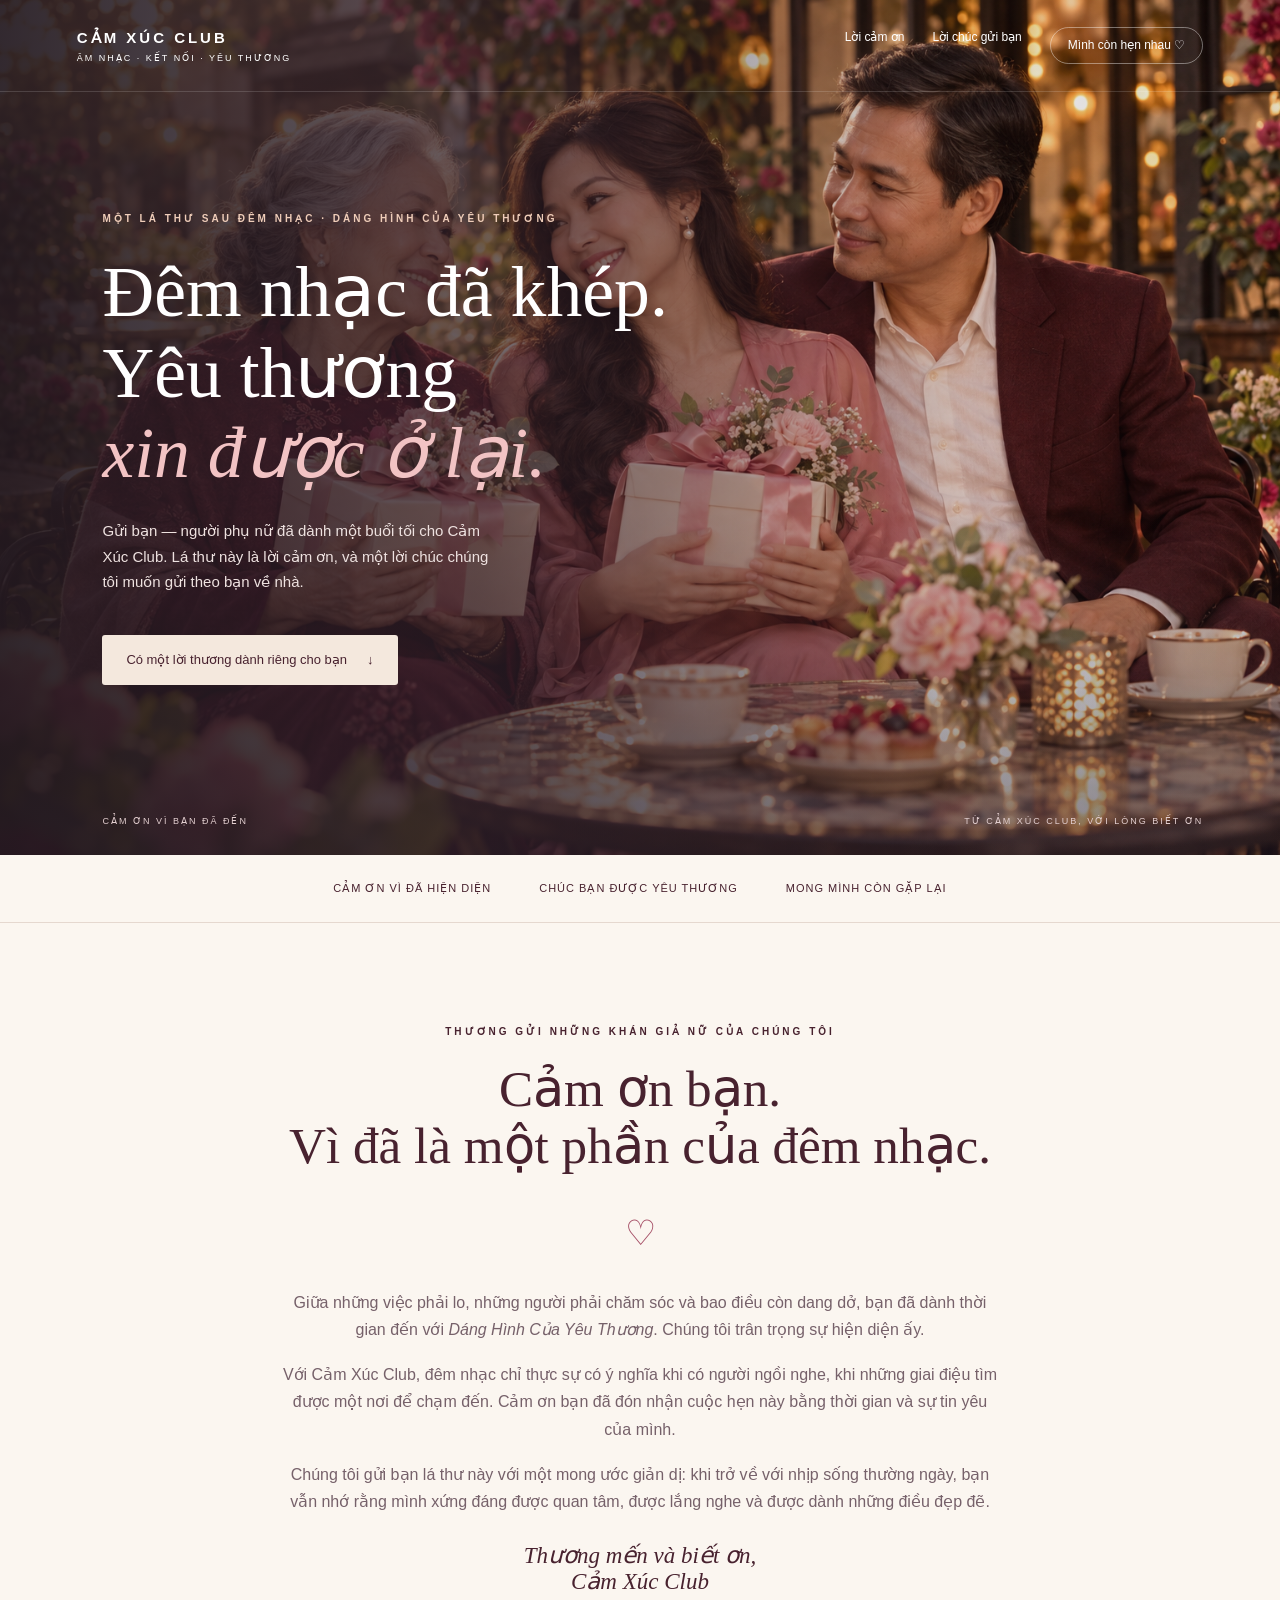
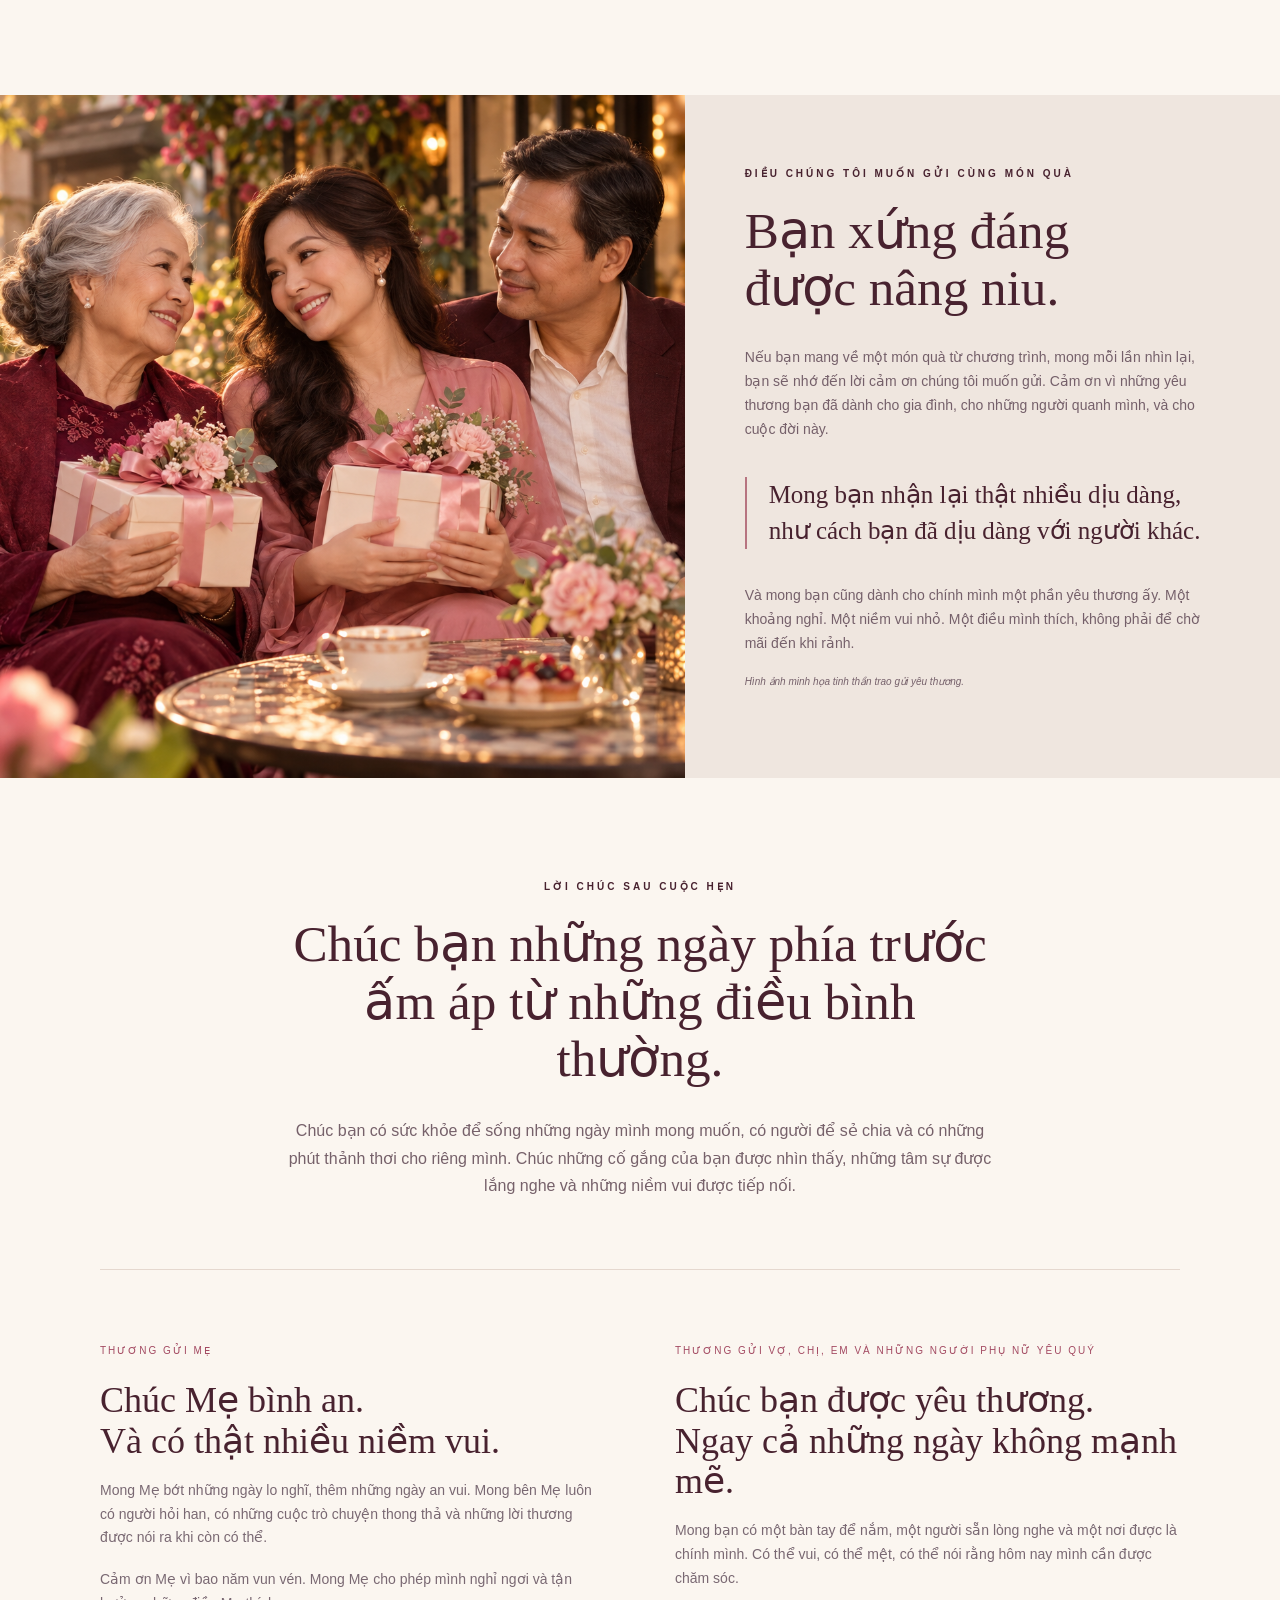
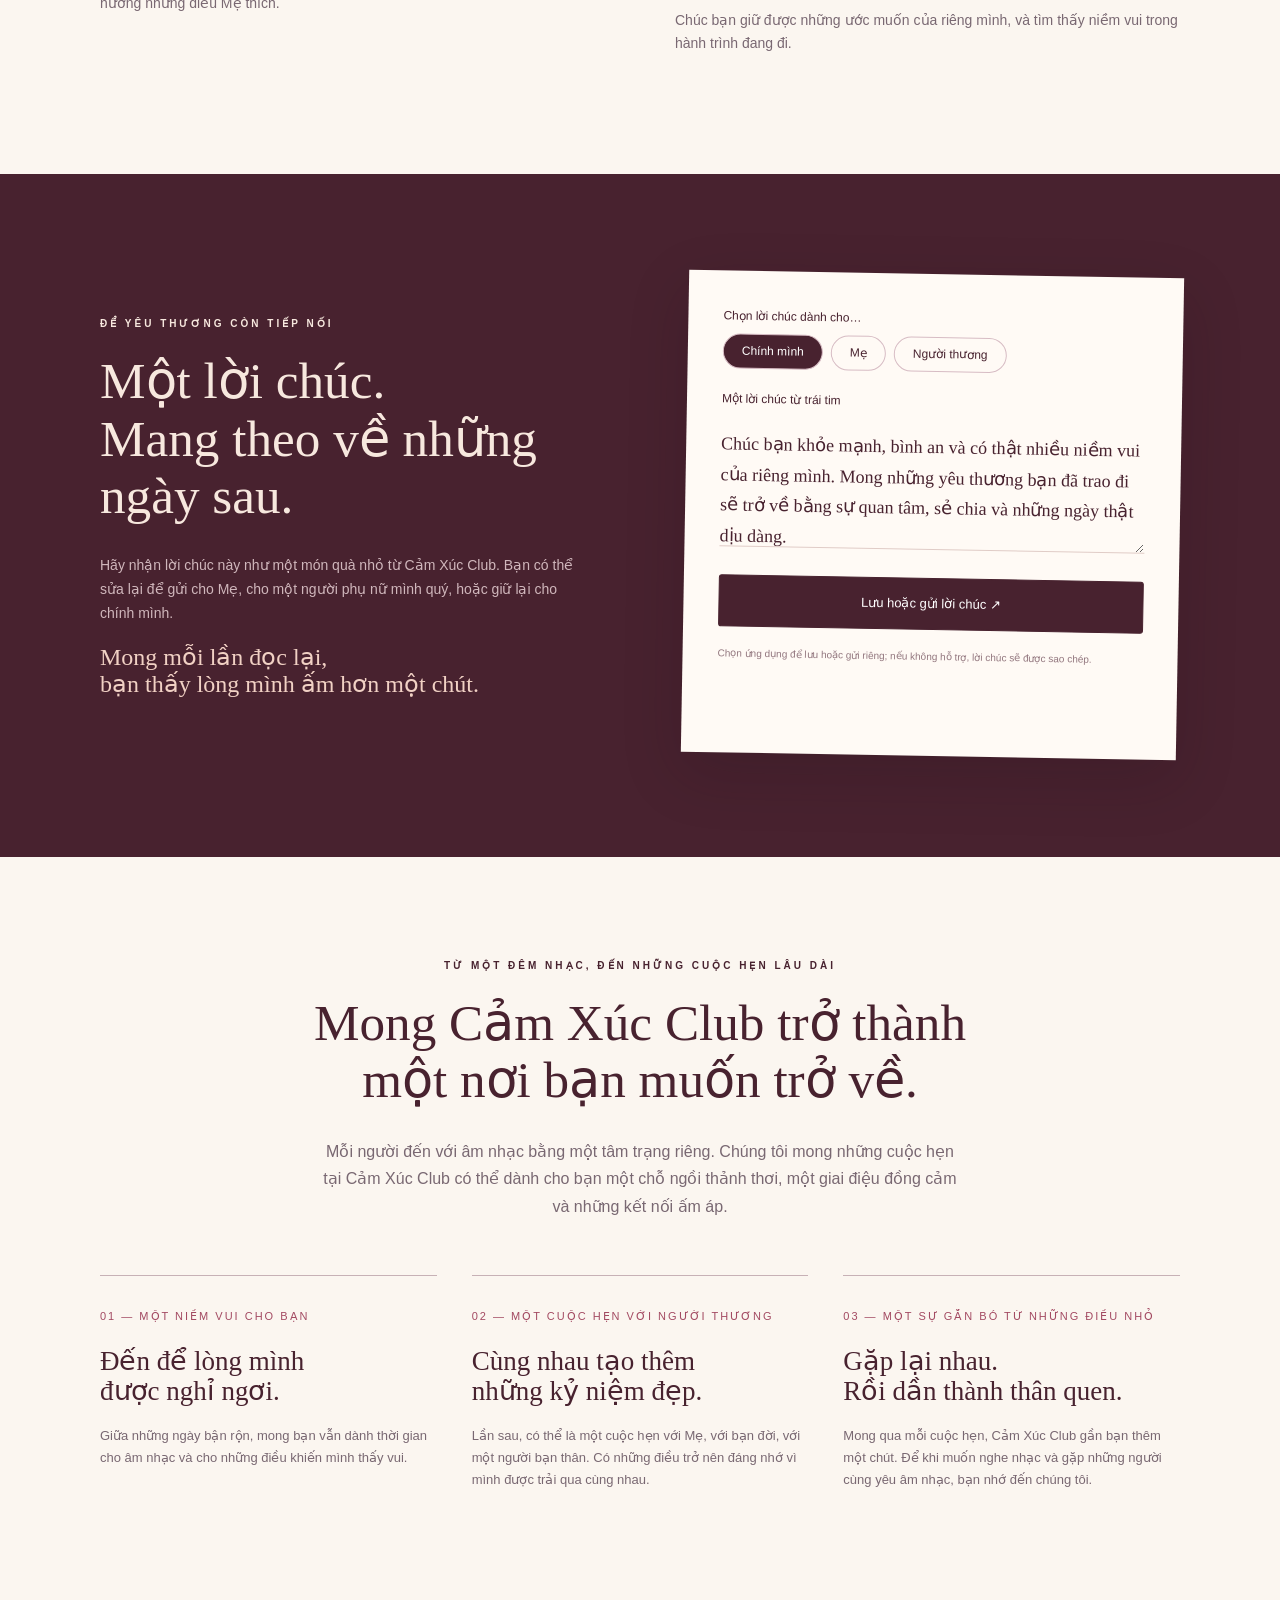
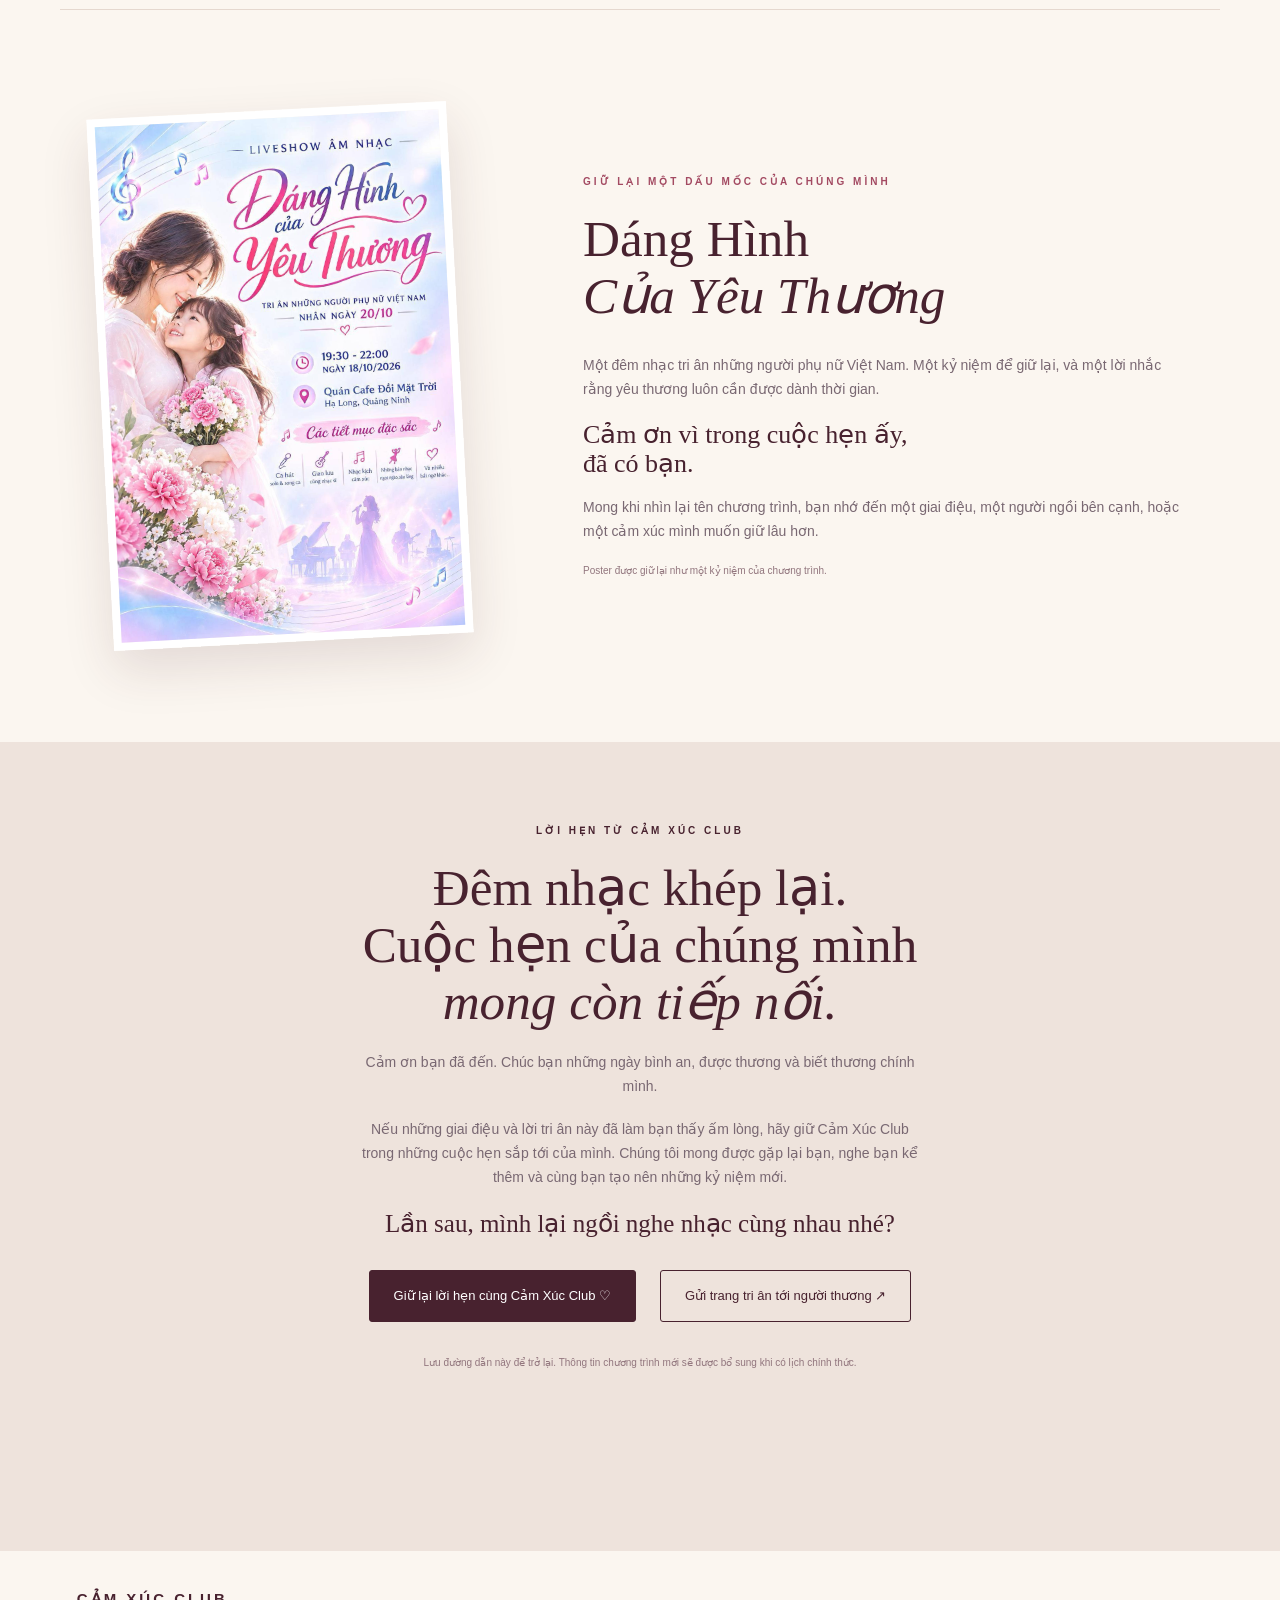
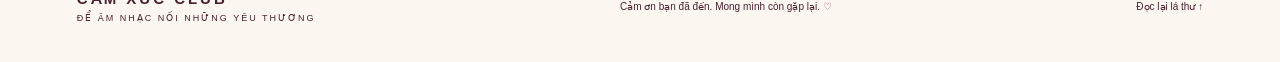
==== commit 4599cee7: "Update index.html" ====
--- a/index.html
+++ b/index.html
@@ -4,14 +4,14 @@
 :root{--ink:#48222f;--rose:#a34a62;--paper:#fbf6f0;--line:#e5d8cf}*{box-sizing:border-box}html{scroll-behavior:smooth;scroll-padding-top:90px}body{margin:0;background:var(--paper);color:var(--ink);font-family:Arial,sans-serif;line-height:1.7}a{color:inherit;text-decoration:none}button,input,textarea{font:inherit}button,a{touch-action:manipulation}button{cursor:pointer}header{position:absolute;z-index:2;top:0;width:100%;padding:25px 6%;display:flex;justify-content:space-between;align-items:center;border-bottom:1px solid #ffffff25;color:white}.brand{font-size:15px;letter-spacing:3px;font-weight:bold}.brand small{display:block;font-size:9px;font-weight:normal;letter-spacing:2px}nav{display:flex;gap:28px;font-size:12px}nav .navcta{border:1px solid #ffffff66;padding:7px 17px;border-radius:30px}.hero{min-height:780px;height:95svh;max-height:1050px;position:relative;display:flex;align-items:center;color:white;background:#35262b;overflow:hidden}.hero>img{position:absolute;width:100%;height:100%;object-fit:cover;object-position:center}.hero:after{content:"";position:absolute;inset:0;background:linear-gradient(90deg,#231920ed 0%,#2c1e28b5 37%,#2b1d2620 75%),linear-gradient(0deg,#241c2980,transparent 40%)}.herotext{position:relative;z-index:1;width:650px;margin:120px 0 80px 8%}.eyebrow{font-size:10px;text-transform:uppercase;letter-spacing:3px;font-weight:bold}.hero .eyebrow{color:#efcdb9}h1,h2,h3,.serif{font-family:Georgia,'Times New Roman',serif;font-weight:normal;line-height:1.12}h1{font-size:clamp(48px,5.6vw,82px);margin:25px 0}h1 em{color:#f2c3c4}p{margin:18px 0}.herotext p{max-width:400px;font-size:15px;color:#eee2e0}.btn{display:inline-flex;justify-content:center;align-items:center;gap:20px;border-radius:3px;padding:14px 24px;border:1px solid var(--ink);background:var(--ink);color:white;font-size:13px}.hero .btn{background:#f4e8dd;color:var(--ink);border:0;margin-top:22px}.hero .quiet{display:inline-block;margin-left:20px;font-size:12px;border-bottom:1px solid #ffffff70}.herobottom{position:absolute;bottom:26px;left:8%;right:6%;z-index:1;display:flex;justify-content:space-between;letter-spacing:2px;font-size:9px;color:#e3cfd0}.strip{display:flex;justify-content:center;gap:48px;padding:24px 5%;border-bottom:1px solid var(--line);font-size:11px;letter-spacing:1px}.wrap{max-width:1160px;margin:auto;padding:100px 40px}h2{font-size:clamp(35px,4vw,54px);margin:20px 0 30px}.letter{max-width:720px;text-align:center;margin:auto}.letter p{color:#76616a;font-size:16px}.ornament{font-family:Georgia,serif;font-size:35px;color:var(--rose);margin:25px}.signature{font-size:23px;font-style:italic;margin-top:28px}.for{display:grid;grid-template-columns:1fr 1fr;gap:70px;border-top:1px solid var(--line);padding-top:65px;margin-top:70px}.for article{position:relative}.for article span{font-size:10px;letter-spacing:2px;color:var(--rose)}h3{font-size:36px;margin:18px 0}.for p{color:#796872;font-size:14px}.moment{background:#efe6df;display:grid;grid-template-columns:1.15fr 1fr}.moment img{width:100%;height:100%;min-height:550px;object-fit:cover}.moment .text{padding:70px 60px;align-self:center}.moment p{font-size:14px;color:#75606a}.caption{font-size:10px!important;font-style:italic}.quote{font-size:25px;line-height:1.45;border-left:2px solid #b77480;padding-left:22px;margin:35px 0}.experience{text-align:center}.experiences{display:grid;grid-template-columns:repeat(3,1fr);gap:35px;text-align:left;margin-top:55px}.experiences article{border-top:1px solid #c7b1b6;padding-top:25px}.num{font-size:11px;letter-spacing:2px;color:var(--rose)}.experiences h3{font-size:27px}.experiences p{font-size:13px;color:#796872}.lettertool{background:#48222f;color:#f7e8de}.lettergrid{display:grid;grid-template-columns:1fr 1fr;gap:90px;align-items:center}.lettertool p{color:#d0b7bc;font-size:14px}.paper{background:#fffaf5;color:var(--ink);padding:35px;box-shadow:0 20px 60px #1a0c172d;transform:rotate(1deg)}label{display:block;font-size:12px;margin-bottom:8px}.chips{display:flex;gap:8px;margin-bottom:20px;flex-wrap:wrap}.chip{border:1px solid #d7bcc4;background:transparent;color:var(--ink);border-radius:20px;font-size:12px;padding:6px 18px}.chip.active{background:var(--ink);color:white}textarea{width:100%;resize:vertical;min-height:130px;border:0;border-bottom:1px solid #e0ccc7;background:transparent;color:var(--ink);padding:12px 0;font-family:Georgia,serif;font-size:18px;outline-offset:4px}.paper .btn{width:100%;margin-top:20px}.note{font-size:10px!important;color:#92767e!important;margin-bottom:0}.status{min-height:20px;font-size:12px!important;color:#a34a62!important}.event{display:grid;grid-template-columns:0.8fr 1.2fr;gap:85px;align-items:center}.poster{max-width:360px;transform:rotate(-3deg);box-shadow:0 20px 50px #48222f22;width:100%;border:8px solid white}.event .eyebrow{color:var(--rose)}.event p{font-size:14px;color:#796872}.details{border-top:1px solid var(--line);margin:30px 0}.details div{display:grid;grid-template-columns:100px 1fr;gap:20px;padding:12px 0;border-bottom:1px solid var(--line);font-size:13px}.details span{color:#967984;font-size:11px}.event .secondary{background:transparent;color:var(--ink);margin:8px}.future{background:#eee3dc;text-align:center;padding:80px 25px}.future h2{max-width:700px;margin:20px auto}.future p{max-width:570px;margin:20px auto;color:#796872;font-size:14px}.future .btn{margin:12px}footer{padding:35px 6%;display:flex;align-items:center;justify-content:space-between;font-size:10px;gap:20px}.heart{color:var(--rose)}:focus-visible{outline:3px solid #cd8c9e;outline-offset:5px}@media(max-width:760px){header{padding:20px 6%}nav a:not(.navcta){display:none}.brand{font-size:12px}.hero{min-height:770px;height:95svh}.hero>img{object-position:62%}.hero:after{background:linear-gradient(90deg,#211720bb,#21172055),linear-gradient(0deg,#211720e6,transparent 80%)}.herotext{margin:150px 7% 80px;width:auto;align-self:flex-end}.herotext p{font-size:14px;max-width:320px}h1{font-size:54px}.hero .quiet{margin:16px 0 0;display:block;width:max-content}.strip{gap:18px;font-size:9px;flex-wrap:wrap}.wrap{padding:65px 25px}.for{gap:30px;grid-template-columns:1fr;margin-top:45px;padding-top:35px}.moment{grid-template-columns:1fr}.moment img{min-height:0;height:350px}.moment .text{padding:45px 25px}.experiences{grid-template-columns:1fr;gap:20px;margin-top:35px}.lettergrid{grid-template-columns:1fr;gap:30px}.paper{padding:25px}.event{grid-template-columns:1fr;gap:45px}.poster{max-width:280px;margin:auto}.event .secondary{margin:10px 0}.details div{grid-template-columns:80px 1fr}footer{align-items:flex-start;flex-direction:column}.herobottom{left:7%;font-size:8px}.herobottom span:last-child{display:none}}@media(prefers-reduced-motion:reduce){html{scroll-behavior:auto}}
 </style><style>.b200794__Lwjab.b200794__2-XQI{margin:8px 0;margin-bottom:16px}.b200794__3NJd2.b200794__2WalK .b200794__1zKHd{display:flex;flex-wrap:wrap;gap:8px}.b200794__3NJd2.b200794__2WalK .b200794__1zKHd .b200794__1ArvR{height:26px;padding:0px 10px;font-weight:600}.b200794__3NJd2.b200794__2WalK .b200794__2GnF3{font-size:10px;display:inline-flex;align-items:center;color:#bfbfbf;white-space:nowrap;cursor:pointer;text-decoration:underline}.b200794__3NJd2.b200794__2WalK .b200794__2GnF3 .b200794__2pmBU{width:16px;height:16px;background-size:contain;margin-left:5px;cursor:pointer}.b200794__3NJd2.b200794__2WalK .b200794__2GnF3:hover{color:#2f9cc3}.b200794__3NJd2.b200794__2WalK .b200794__3x_r1{width:16px;height:16px;background-position:center;background-repeat:no-repeat;background-size:contain}.b200794__2ByTX.b200794__2q_66{font-weight:500;font-size:12px;line-height:20px;display:flex;align-items:center;justify-content:center;height:36px;border:solid 1px #e0e1e2;border-radius:4px;cursor:pointer;user-select:none;padding:6px 16px;color:rgba(0,0,0,.6);background-color:#e0e1e2}.b200794__2ByTX.b200794__2q_66[data-ah-size=small]{height:28px}.b200794__2ByTX.b200794__2q_66 *{cursor:pointer;user-select:none}.b200794__2ByTX.b200794__2q_66[data-ah-btn-loading=true],.b200794__2ByTX.b200794__2q_66[data-ah-btn-disabled=true]{pointer-events:none}.b200794__2ByTX.b200794__2q_66[data-ah-btn-loading=true] *,.b200794__2ByTX.b200794__2q_66[data-ah-btn-disabled=true] *{pointer-events:none}.b200794__2ByTX.b200794__2q_66:not([data-ah-color=primary]):not([data-ah-color=secondary]){color:rgba(0,0,0,.8)}.b200794__2ByTX.b200794__2q_66:not([data-ah-color=primary]):not([data-ah-color=secondary]) [data-ah-spin-color]{border-color:#f3f3f3 #d6d6d6 #0076f1 !important}.b200794__2ByTX.b200794__2q_66:not([data-ah-color=primary]):not([data-ah-color=secondary]):hover{border-color:#cacbcd;background-color:#cacbcd}.b200794__2ByTX.b200794__2q_66:not([data-ah-color=primary]):not([data-ah-color=secondary]):active{border-color:#babbbc;background-color:#babbbc}.b200794__2ByTX.b200794__2q_66[data-ah-color=primary]{border:solid 1px #db2828;color:#db2828;background-color:rgba(0,0,0,0)}.b200794__2ByTX.b200794__2q_66[data-ah-color=primary] [data-ah-spin-color=primary]{border-color:#f3f3f3 #f94f4f #db2828 !important}.b200794__2ByTX.b200794__2q_66[data-ah-color=primary] svg path{fill:#db2828}.b200794__2ByTX.b200794__2q_66[data-ah-color=primary]:hover{border-color:#d01919;color:#d01919}.b200794__2ByTX.b200794__2q_66[data-ah-color=primary]:hover svg path{fill:#d01919}.b200794__2ByTX.b200794__2q_66[data-ah-color=primary]:active{border-color:#b21e1e;color:#b21e1e}.b200794__2ByTX.b200794__2q_66[data-ah-color=primary]:active svg path{fill:#b21e1e}.b200794__2q_66[data-ah-color=primary][data-ah-variant=contained]{border:solid 1px #db2828;background-color:#db2828;color:#fff}.b200794__2q_66[data-ah-color=primary][data-ah-variant=contained] svg path{fill:#fff}.b200794__2q_66[data-ah-color=primary][data-ah-variant=contained]:hover{border-color:#d01919;background-color:#d01919;color:#fff}.b200794__2q_66[data-ah-color=primary][data-ah-variant=contained]:hover svg path{fill:#fff}.b200794__2q_66[data-ah-color=primary][data-ah-variant=contained]:active{border-color:#b21e1e;background-color:#b21e1e;color:#fff}.b200794__2q_66[data-ah-color=primary][data-ah-variant=contained]:active svg path{fill:#fff}.b200794__2ByTX.b200794__2q_66[data-ah-color=secondary]{border:solid 1px #2c65f1;color:#2c65f1;background-color:rgba(0,0,0,0)}.b200794__2ByTX.b200794__2q_66[data-ah-color=secondary] svg path{fill:#2c65f1}.b200794__2ByTX.b200794__2q_66[data-ah-color=secondary]:hover{border-color:#2154d2;color:#2154d2}.b200794__2ByTX.b200794__2q_66[data-ah-color=secondary]:hover svg path{fill:#2154d2}.b200794__2ByTX.b200794__2q_66[data-ah-color=secondary]:active{border-color:#1d4bbd;color:#1d4bbd}.b200794__2ByTX.b200794__2q_66[data-ah-color=secondary]:active svg path{fill:#1d4bbd}.b200794__2ByTX.b200794__2q_66[data-ah-color=secondary][data-ah-variant=contained]{border:solid 1px #2c65f1;background-color:#2c65f1;color:#fff}.b200794__2ByTX.b200794__2q_66[data-ah-color=secondary][data-ah-variant=contained] svg path{fill:#fff}.b200794__2ByTX.b200794__2q_66[data-ah-color=secondary][data-ah-variant=contained]:hover{border-color:#2154d2;background-color:#2154d2;color:#fff}.b200794__2ByTX.b200794__2q_66[data-ah-color=secondary][data-ah-variant=contained]:hover svg path{fill:#fff}.b200794__2ByTX.b200794__2q_66[data-ah-color=secondary][data-ah-variant=contained]:active{border-color:#1d4bbd;background-color:#1d4bbd;color:#fff}.b200794__2ByTX.b200794__2q_66[data-ah-color=secondary][data-ah-variant=contained]:active svg path{fill:#fff}.b200794__2ByTX.b200794__2q_66[data-ah-color=success]{border:solid 1px #1fbb60;color:#1fbb60;background-color:rgba(0,0,0,0)}.b200794__2ByTX.b200794__2q_66[data-ah-color=success] svg path{fill:#1fbb60}.b200794__2ByTX.b200794__2q_66[data-ah-color=success]:hover{border-color:#1aaf58;color:#1aaf58}.b200794__2ByTX.b200794__2q_66[data-ah-color=success]:hover svg path{fill:#1aaf58}.b200794__2ByTX.b200794__2q_66[data-ah-color=success]:active{border-color:#159e4e;color:#159e4e}.b200794__2ByTX.b200794__2q_66[data-ah-color=success]:active svg path{fill:#159e4e}.b200794__2ByTX.b200794__2q_66[data-ah-color=success][data-ah-variant=contained]{border:solid 1px #1fbb60;background-color:#1fbb60;color:#fff}.b200794__2ByTX.b200794__2q_66[data-ah-color=success][data-ah-variant=contained] svg path{fill:#fff}.b200794__2ByTX.b200794__2q_66[data-ah-color=success][data-ah-variant=contained]:hover{border-color:#1aaf58;background-color:#1aaf58;color:#fff}.b200794__2ByTX.b200794__2q_66[data-ah-color=success][data-ah-variant=contained]:hover svg path{fill:#fff}.b200794__2ByTX.b200794__2q_66[data-ah-color=success][data-ah-variant=contained]:active{border-color:#159e4e;background-color:#159e4e;color:#fff}.b200794__2ByTX.b200794__2q_66[data-ah-color=success][data-ah-variant=contained]:active svg path{fill:#fff}.b200794__2ByTX.b200794__2q_66[data-ah-color=warning][data-ah-variant=contained]{border:solid 1px #fdcc0d;background-color:#fdcc0d;color:#7d6506}.b200794__2ByTX.b200794__2q_66[data-ah-color=warning][data-ah-variant=contained] svg path{fill:#7d6506}.b200794__2ByTX.b200794__2q_66[data-ah-color=warning][data-ah-variant=contained]:hover{border-color:#ffd100;background-color:#ffd100;color:#7d6506}.b200794__2ByTX.b200794__2q_66[data-ah-color=warning][data-ah-variant=contained]:hover svg path{fill:#7d6506}.b200794__2ByTX.b200794__2q_66[data-ah-color=warning][data-ah-variant=contained]:active{border-color:#ecbe0b;background-color:#ecbe0b;color:#7d6506}.b200794__2ByTX.b200794__2q_66[data-ah-color=warning][data-ah-variant=contained]:active svg path{fill:#7d6506}.b200794__33Q8c{display:inline-flex !important}.b200794__33Q8c .b200794__2WZ5J{display:inline-flex;border-radius:50%;width:12px;height:12px;-webkit-animation:b200794__1FlgJ .8s linear infinite;animation:b200794__1FlgJ .8s linear infinite}@-webkit-keyframes b200794__1FlgJ{0%{-webkit-transform:rotate(0deg)}100%{-webkit-transform:rotate(360deg)}}@keyframes b200794__1FlgJ{0%{transform:rotate(0deg)}100%{transform:rotate(360deg)}}.b200794__3cyGA.b200794__1XnLK{display:inline-flex;align-items:center;justify-content:center}.b200794__3cyGA.b200794__1XnLK .b200794__3jDW-{font-size:10px;display:inline-flex;align-items:center;color:#bfbfbf;white-space:nowrap;cursor:pointer;text-decoration:underline}.b200794__3cyGA.b200794__1XnLK .b200794__3jDW- .b200794__2hWkC{width:16px;height:16px;background-size:contain;margin-left:5px;cursor:pointer}.b200794__3cyGA.b200794__1XnLK .b200794__3jDW-:hover{color:#2f9cc3}.b200794__31ZbF.b200794__38geD{align-items:center;display:flex}.b200794__31ZbF.b200794__38geD .b200794__2Zkk1{width:20px;height:20px;cursor:pointer;user-select:none;background-position:center;background-size:contain}.b200794__2CIyB{overflow:hidden !important}.b200794__3zwmj.b200794__ZFemA{position:fixed;top:0;left:0;width:100%;height:100%;background-color:rgba(0,0,0,.7607843137);z-index:9999999;overflow-y:auto;align-items:center;justify-content:center;display:flex}.b200794__3zwmj.b200794__ZFemA *{font-size:13px}.b200794__3zwmj.b200794__ZFemA .b200794__mXV07{max-width:1000px;margin:30px auto;margin-top:60px;padding:24px;background-color:#fff;border-radius:4px;min-height:500px;box-shadow:0px 0px 15px rgba(0,0,0,.4196078431);position:relative}.b200794__3zwmj.b200794__ZFemA .b200794__291z-{display:flex;gap:6px}.b200794__3zwmj.b200794__ZFemA .b200794__291z- .b200794__1LTYq{width:100%}.b200794__3zwmj.b200794__ZFemA .b200794__356f5{height:100%;background-position:center center;background-repeat:no-repeat;background-size:contain}.b200794__3zwmj.b200794__ZFemA .b200794__2PEbI{font-size:18px;font-weight:700;margin-bottom:24px;display:flex;align-items:center;justify-content:space-between;padding-right:32px;white-space:nowrap;gap:12px}.b200794__3zwmj.b200794__ZFemA .b200794__7rycn{display:flex;align-items:center;gap:16px}.b200794__3zwmj.b200794__ZFemA .b200794__193Qq{margin-top:24px}.b200794__3zwmj.b200794__ZFemA .b200794__2JgjE{font-size:15px;font-weight:600;margin-bottom:16px}.b200794__3zwmj.b200794__ZFemA .b200794__3yVkD{display:flex;align-items:center;gap:8px}.b200794__3zwmj.b200794__ZFemA .b200794__3yVkD input{height:30px;border:solid 1px #ccc;border-radius:0px;width:85px;padding:0 10px}.b200794__3zwmj.b200794__ZFemA .b200794__1Nva6{display:flex;gap:20px;margin-top:40px}.b200794__3zwmj.b200794__ZFemA .b200794__1s9kh{display:grid;grid-template-columns:1fr 1fr}.b200794__3zwmj.b200794__ZFemA .b200794__3EzNY{padding-left:30px;margin-bottom:16px}.b200794__3zwmj.b200794__ZFemA .b200794__3EzNY .b200794__6wLjm{width:20px;height:20px;background-position:center;background-size:contain}.b200794__3zwmj.b200794__ZFemA .b200794__3EzNY input{display:none}.b200794__3zwmj.b200794__ZFemA .b200794__3EzNY .b200794__1IX9o{width:20px;height:20px;background-position:center;background-size:contain}.b200794__3zwmj.b200794__ZFemA .b200794__3EzNY .b200794__360ui{display:inline-flex;align-items:center;justify-content:center;gap:8px}.b200794__3zwmj.b200794__ZFemA .b200794__3EzNY .b200794__360ui .b200794__1Ej2e{max-width:100px;overflow:hidden;white-space:nowrap}.b200794__3zwmj.b200794__ZFemA .b200794__3EzNY label{height:30px;border:solid 1px #ccc;border-radius:30px;padding:0 40px;user-select:none;cursor:pointer;display:inline-flex;align-items:center;justify-content:center}.b200794__3zwmj.b200794__ZFemA .b200794__3EzNY label *{user-select:none;cursor:pointer}.b200794__3zwmj.b200794__ZFemA .b200794__3EzNY label:hover{background-color:#e0e1e2}.b200794__3zwmj.b200794__ZFemA .b200794__3EzNY label:active{background-color:#babbbc}.b200794__3zwmj.b200794__ZFemA .b200794__1oACy{padding-right:32px;margin-left:30px}.b200794__3zwmj.b200794__ZFemA .b200794__1oACy .b200794__1d389{width:30px;height:30px;border:solid 1px #ccc;padding:0px 2px}.b200794__3zwmj.b200794__ZFemA .b200794__1oACy input{height:30px;border:solid 1px #ccc;border-radius:0px;padding:0 10px}.b200794__3zwmj.b200794__ZFemA .b200794__2-YyH{position:absolute;content:"";right:0;top:-25px;width:25px;height:25px;display:flex;align-items:center;justify-content:center;font-size:35px;cursor:pointer;user-select:none;padding-bottom:12px;color:#afafaf}.b200794__3zwmj.b200794__ZFemA .b200794__2-YyH:hover{color:#ccc}.b200794__3zwmj.b200794__ZFemA .b200794__2-YyH:active{color:#fff}.b200794__3zwmj.b200794__ZFemA .b200794__2xXhA{height:30px;border:solid 1px #ccc;border-radius:0px;padding:0 10px;display:flex;align-items:center;justify-content:center;text-transform:capitalize}.b200794__3zwmj.b200794__ZFemA .b200794__29iVg{position:relative;display:inline-block;width:44px;height:24px;user-select:none}.b200794__3zwmj.b200794__ZFemA .b200794__29iVg *{user-select:none}.b200794__3zwmj.b200794__ZFemA .b200794__29iVg input{opacity:0;width:0;height:0}.b200794__3zwmj.b200794__ZFemA .b200794__3gAsc{position:absolute;cursor:pointer;top:0;left:0;right:0;bottom:0;background-color:#ccc;-webkit-transition:.4s;transition:.4s;border-radius:30px}.b200794__3zwmj.b200794__ZFemA .b200794__3gAsc:before{position:absolute;content:"";height:18px;width:18px;left:3px;top:50%;transform:translate(0px, -50%);background-color:#fff;-webkit-transition:.4s;transition:.4s;border-radius:50%}.b200794__3zwmj.b200794__ZFemA input:checked+.b200794__3gAsc{background-color:#2c65f1}.b200794__3zwmj.b200794__ZFemA input:focus+.b200794__3gAsc{box-shadow:0 0 1px #2c65f1}.b200794__3zwmj.b200794__ZFemA input:checked+.b200794__3gAsc:before{transform:translate(20px, -50%)}.b200794__3zwmj.b200794__ZFemA .b200794__36PYJ{display:inline-flex;align-items:center;position:relative;padding-left:30px;margin-bottom:12px;cursor:pointer;-webkit-user-select:none;-moz-user-select:none;-ms-user-select:none;user-select:none}.b200794__3zwmj.b200794__ZFemA .b200794__36PYJ input{position:absolute;opacity:0;cursor:pointer}.b200794__3zwmj.b200794__ZFemA .b200794__3te9V{position:absolute;top:50%;left:0;transform:translateY(-50%);height:18px;width:18px;background-color:#eee;border-radius:50%}.b200794__3zwmj.b200794__ZFemA .b200794__36PYJ:hover input~.b200794__3te9V{background-color:#ccc}.b200794__3zwmj.b200794__ZFemA .b200794__36PYJ input:checked~.b200794__3te9V{background-color:#2c65f1}.b200794__3zwmj.b200794__ZFemA .b200794__3te9V:after{content:"";position:absolute;display:none}.b200794__3zwmj.b200794__ZFemA .b200794__36PYJ input:checked~.b200794__3te9V:after{display:block}.b200794__3zwmj.b200794__ZFemA .b200794__36PYJ .b200794__3te9V:after{top:50%;left:50%;width:8px;transform:translate(-50%, -50%);height:8px;border-radius:50%;background:#fff}.b200794__1ammv.b200794__10Fwt .b200794__3jLxj{height:26px;padding:0px 10px;font-weight:600}.b200794__1ammv.b200794__10Fwt .b200794__3-vnu{width:16px;height:16px;background-position:center;background-repeat:no-repeat;background-size:contain}</style></head><body style="">
 <header><a class="brand" href="https://cam-xuc-tri-an.dearloach32.chatgpt.site/#">CẢM XÚC CLUB<small>ÂM NHẠC · KẾT NỐI · YÊU THƯƠNG</small></a><nav><a href="https://cam-xuc-tri-an.dearloach32.chatgpt.site/#loi-tri-an">Lời cảm ơn</a><a href="https://cam-xuc-tri-an.dearloach32.chatgpt.site/#loi-chuc">Lời chúc gửi bạn</a><a class="navcta" href="https://cam-xuc-tri-an.dearloach32.chatgpt.site/#gan-bo">Mình còn hẹn nhau ♡</a></nav></header>
-<main><section class="hero"><img src="./Một lời thương gửi bạn, sau đêm nhạc — Cảm Xúc Club_files/family.png" alt="Minh họa Mẹ và Vợ nhận quà yêu thương bên gia đình" fetchpriority="high"><div class="herotext"><div class="eyebrow">Một lá thư sau đêm nhạc · Dáng Hình Của Yêu Thương</div><h1>Đêm nhạc đã khép.<br>Yêu thương<br><em>xin được ở lại.</em></h1><p>Gửi bạn — người phụ nữ đã dành một buổi tối cho Cảm Xúc Club. Lá thư này là lời cảm ơn, và một lời chúc chúng tôi muốn gửi theo bạn về nhà.</p><a class="btn" href="https://cam-xuc-tri-an.dearloach32.chatgpt.site/#loi-tri-an">Có một lời thương dành riêng cho bạn <span>↓</span></a></div><div class="herobottom"><span>CẢM ƠN VÌ BẠN ĐÃ ĐẾN</span><span>TỪ CẢM XÚC CLUB, VỚI LÒNG BIẾT ƠN</span></div></section>
+<main><section class="hero"><img src="family.png" alt="Minh họa Mẹ và Vợ nhận quà yêu thương bên gia đình" fetchpriority="high"><div class="herotext"><div class="eyebrow">Một lá thư sau đêm nhạc · Dáng Hình Của Yêu Thương</div><h1>Đêm nhạc đã khép.<br>Yêu thương<br><em>xin được ở lại.</em></h1><p>Gửi bạn — người phụ nữ đã dành một buổi tối cho Cảm Xúc Club. Lá thư này là lời cảm ơn, và một lời chúc chúng tôi muốn gửi theo bạn về nhà.</p><a class="btn" href="https://cam-xuc-tri-an.dearloach32.chatgpt.site/#loi-tri-an">Có một lời thương dành riêng cho bạn <span>↓</span></a></div><div class="herobottom"><span>CẢM ƠN VÌ BẠN ĐÃ ĐẾN</span><span>TỪ CẢM XÚC CLUB, VỚI LÒNG BIẾT ƠN</span></div></section>
 <div class="strip"><span>CẢM ƠN VÌ ĐÃ HIỆN DIỆN</span><span>CHÚC BẠN ĐƯỢC YÊU THƯƠNG</span><span>MONG MÌNH CÒN GẶP LẠI</span></div>
 <section class="wrap" id="loi-tri-an"><div class="letter"><div class="eyebrow">Thương gửi những khán giả nữ của chúng tôi</div><h2>Cảm ơn bạn.<br>Vì đã là một phần của đêm nhạc.</h2><div class="ornament">♡</div><p>Giữa những việc phải lo, những người phải chăm sóc và bao điều còn dang dở, bạn đã dành thời gian đến với <em>Dáng Hình Của Yêu Thương</em>. Chúng tôi trân trọng sự hiện diện ấy.</p><p>Với Cảm Xúc Club, đêm nhạc chỉ thực sự có ý nghĩa khi có người ngồi nghe, khi những giai điệu tìm được một nơi để chạm đến. Cảm ơn bạn đã đón nhận cuộc hẹn này bằng thời gian và sự tin yêu của mình.</p><p>Chúng tôi gửi bạn lá thư này với một mong ước giản dị: khi trở về với nhịp sống thường ngày, bạn vẫn nhớ rằng mình xứng đáng được quan tâm, được lắng nghe và được dành những điều đẹp đẽ.</p><div class="signature serif">Thương mến và biết ơn,<br>Cảm Xúc Club</div></div></section>
-<section class="moment"><img src="./Một lời thương gửi bạn, sau đêm nhạc — Cảm Xúc Club_files/family.png" alt="Hình minh họa gia đình bên nhau trong khoảnh khắc trao quà" loading="lazy"><div class="text"><div class="eyebrow">Điều chúng tôi muốn gửi cùng món quà</div><h2>Bạn xứng đáng<br>được nâng niu.</h2><p>Nếu bạn mang về một món quà từ chương trình, mong mỗi lần nhìn lại, bạn sẽ nhớ đến lời cảm ơn chúng tôi muốn gửi. Cảm ơn vì những yêu thương bạn đã dành cho gia đình, cho những người quanh mình, và cho cuộc đời này.</p><blockquote class="quote serif">Mong bạn nhận lại thật nhiều dịu dàng,<br>như cách bạn đã dịu dàng với người khác.</blockquote><p>Và mong bạn cũng dành cho chính mình một phần yêu thương ấy. Một khoảng nghỉ. Một niềm vui nhỏ. Một điều mình thích, không phải để chờ mãi đến khi rảnh.</p><p class="caption">Hình ảnh minh họa tinh thần trao gửi yêu thương.</p></div></section>
+<section class="moment"><img src="family.png" alt="Hình minh họa gia đình bên nhau trong khoảnh khắc trao quà" loading="lazy"><div class="text"><div class="eyebrow">Điều chúng tôi muốn gửi cùng món quà</div><h2>Bạn xứng đáng<br>được nâng niu.</h2><p>Nếu bạn mang về một món quà từ chương trình, mong mỗi lần nhìn lại, bạn sẽ nhớ đến lời cảm ơn chúng tôi muốn gửi. Cảm ơn vì những yêu thương bạn đã dành cho gia đình, cho những người quanh mình, và cho cuộc đời này.</p><blockquote class="quote serif">Mong bạn nhận lại thật nhiều dịu dàng,<br>như cách bạn đã dịu dàng với người khác.</blockquote><p>Và mong bạn cũng dành cho chính mình một phần yêu thương ấy. Một khoảng nghỉ. Một niềm vui nhỏ. Một điều mình thích, không phải để chờ mãi đến khi rảnh.</p><p class="caption">Hình ảnh minh họa tinh thần trao gửi yêu thương.</p></div></section>
 <section class="wrap" id="loi-chuc"><div class="letter"><div class="eyebrow">Lời chúc sau cuộc hẹn</div><h2>Chúc bạn những ngày phía trước<br>ấm áp từ những điều bình thường.</h2><p>Chúc bạn có sức khỏe để sống những ngày mình mong muốn, có người để sẻ chia và có những phút thảnh thơi cho riêng mình. Chúc những cố gắng của bạn được nhìn thấy, những tâm sự được lắng nghe và những niềm vui được tiếp nối.</p></div><div class="for"><article><span>THƯƠNG GỬI MẸ</span><h3>Chúc Mẹ bình an.<br>Và có thật nhiều niềm vui.</h3><p>Mong Mẹ bớt những ngày lo nghĩ, thêm những ngày an vui. Mong bên Mẹ luôn có người hỏi han, có những cuộc trò chuyện thong thả và những lời thương được nói ra khi còn có thể.</p><p>Cảm ơn Mẹ vì bao năm vun vén. Mong Mẹ cho phép mình nghỉ ngơi và tận hưởng những điều Mẹ thích.</p></article><article><span>THƯƠNG GỬI VỢ, CHỊ, EM VÀ NHỮNG NGƯỜI PHỤ NỮ YÊU QUÝ</span><h3>Chúc bạn được yêu thương.<br>Ngay cả những ngày không mạnh mẽ.</h3><p>Mong bạn có một bàn tay để nắm, một người sẵn lòng nghe và một nơi được là chính mình. Có thể vui, có thể mệt, có thể nói rằng hôm nay mình cần được chăm sóc.</p><p>Chúc bạn giữ được những ước muốn của riêng mình, và tìm thấy niềm vui trong hành trình đang đi.</p></article></div></section>
 <section class="lettertool" id="thu"><div class="wrap lettergrid"><div><div class="eyebrow">Để yêu thương còn tiếp nối</div><h2>Một lời chúc.<br>Mang theo về những ngày sau.</h2><p>Hãy nhận lời chúc này như một món quà nhỏ từ Cảm Xúc Club. Bạn có thể sửa lại để gửi cho Mẹ, cho một người phụ nữ mình quý, hoặc giữ lại cho chính mình.</p><p class="serif" style="font-size:24px;color:#f1d1c4">Mong mỗi lần đọc lại,<br>bạn thấy lòng mình ấm hơn một chút.</p></div><div class="paper"><label>Chọn lời chúc dành cho…</label><div class="chips"><button class="chip active" data-to="Bạn" aria-pressed="true">Chính mình</button><button class="chip" data-to="Mẹ" aria-pressed="false">Mẹ</button><button class="chip" data-to="Người thương" aria-pressed="false">Người thương</button></div><label for="message">Một lời chúc từ trái tim</label><textarea id="message" maxlength="2000">Chúc bạn khỏe mạnh, bình an và có thật nhiều niềm vui của riêng mình. Mong những yêu thương bạn đã trao đi sẽ trở về bằng sự quan tâm, sẻ chia và những ngày thật dịu dàng.</textarea><button class="btn" id="shareLetter">Lưu hoặc gửi lời chúc ↗</button><p class="note">Chọn ứng dụng để lưu hoặc gửi riêng; nếu không hỗ trợ, lời chúc sẽ được sao chép.</p><p class="status" id="letterStatus" aria-live="polite"></p></div></div></section>
 <section class="wrap experience"><div class="eyebrow">Từ một đêm nhạc, đến những cuộc hẹn lâu dài</div><h2 style="max-width:800px;margin:20px auto 30px">Mong Cảm Xúc Club trở thành<br>một nơi bạn muốn trở về.</h2><p style="max-width:650px;margin:0 auto;color:#796872">Mỗi người đến với âm nhạc bằng một tâm trạng riêng. Chúng tôi mong những cuộc hẹn tại Cảm Xúc Club có thể dành cho bạn một chỗ ngồi thảnh thơi, một giai điệu đồng cảm và những kết nối ấm áp.</p><div class="experiences"><article><span class="num">01 — MỘT NIỀM VUI CHO BẠN</span><h3>Đến để lòng mình<br>được nghỉ ngơi.</h3><p>Giữa những ngày bận rộn, mong bạn vẫn dành thời gian cho âm nhạc và cho những điều khiến mình thấy vui.</p></article><article><span class="num">02 — MỘT CUỘC HẸN VỚI NGƯỜI THƯƠNG</span><h3>Cùng nhau tạo thêm<br>những kỷ niệm đẹp.</h3><p>Lần sau, có thể là một cuộc hẹn với Mẹ, với bạn đời, với một người bạn thân. Có những điều trở nên đáng nhớ vì mình được trải qua cùng nhau.</p></article><article><span class="num">03 — MỘT SỰ GẮN BÓ TỪ NHỮNG ĐIỀU NHỎ</span><h3>Gặp lại nhau.<br>Rồi dần thành thân quen.</h3><p>Mong qua mỗi cuộc hẹn, Cảm Xúc Club gần bạn thêm một chút. Để khi muốn nghe nhạc và gặp những người cùng yêu âm nhạc, bạn nhớ đến chúng tôi.</p></article></div></section>
-<section class="wrap event" id="ky-niem" style="border-top:1px solid var(--line)"><img class="poster" src="./Một lời thương gửi bạn, sau đêm nhạc — Cảm Xúc Club_files/poster.jpg" alt="Poster kỷ niệm chương trình Dáng Hình Của Yêu Thương" loading="lazy"><div><div class="eyebrow">Giữ lại một dấu mốc của chúng mình</div><h2>Dáng Hình<br><em>Của Yêu Thương</em></h2><p>Một đêm nhạc tri ân những người phụ nữ Việt Nam. Một kỷ niệm để giữ lại, và một lời nhắc rằng yêu thương luôn cần được dành thời gian.</p><p class="serif" style="font-size:26px;color:var(--ink)">Cảm ơn vì trong cuộc hẹn ấy,<br>đã có bạn.</p><p>Mong khi nhìn lại tên chương trình, bạn nhớ đến một giai điệu, một người ngồi bên cạnh, hoặc một cảm xúc mình muốn giữ lâu hơn.</p><p class="note">Poster được giữ lại như một kỷ niệm của chương trình.</p></div></section>
+<section class="wrap event" id="ky-niem" style="border-top:1px solid var(--line)"><img class="poster" src="poster.jpg" alt="Poster kỷ niệm chương trình Dáng Hình Của Yêu Thương" loading="lazy"><div><div class="eyebrow">Giữ lại một dấu mốc của chúng mình</div><h2>Dáng Hình<br><em>Của Yêu Thương</em></h2><p>Một đêm nhạc tri ân những người phụ nữ Việt Nam. Một kỷ niệm để giữ lại, và một lời nhắc rằng yêu thương luôn cần được dành thời gian.</p><p class="serif" style="font-size:26px;color:var(--ink)">Cảm ơn vì trong cuộc hẹn ấy,<br>đã có bạn.</p><p>Mong khi nhìn lại tên chương trình, bạn nhớ đến một giai điệu, một người ngồi bên cạnh, hoặc một cảm xúc mình muốn giữ lâu hơn.</p><p class="note">Poster được giữ lại như một kỷ niệm của chương trình.</p></div></section>
 <section class="future" id="gan-bo"><div class="eyebrow">Lời hẹn từ Cảm Xúc Club</div><h2>Đêm nhạc khép lại.<br>Cuộc hẹn của chúng mình<br><em>mong còn tiếp nối.</em></h2><p>Cảm ơn bạn đã đến. Chúc bạn những ngày bình an, được thương và biết thương chính mình.</p><p>Nếu những giai điệu và lời tri ân này đã làm bạn thấy ấm lòng, hãy giữ Cảm Xúc Club trong những cuộc hẹn sắp tới của mình. Chúng tôi mong được gặp lại bạn, nghe bạn kể thêm và cùng bạn tạo nên những kỷ niệm mới.</p><p class="serif" style="font-size:25px;color:var(--ink)">Lần sau, mình lại ngồi nghe nhạc cùng nhau nhé?</p><button class="btn" id="savePage">Giữ lại lời hẹn cùng Cảm Xúc Club ♡</button><button class="btn secondary" id="invite" style="background:transparent;color:var(--ink)">Gửi trang tri ân tới người thương ↗</button><p class="note">Lưu đường dẫn này để trở lại. Thông tin chương trình mới sẽ được bổ sung khi có lịch chính thức.</p><p id="saveStatus" class="status" aria-live="polite"></p><p id="inviteStatus" class="status" aria-live="polite"></p></section></main>
 <footer><a class="brand" href="https://cam-xuc-tri-an.dearloach32.chatgpt.site/#">CẢM XÚC CLUB<small>ĐỂ ÂM NHẠC NỐI NHỮNG YÊU THƯƠNG</small></a><span>Cảm ơn bạn đã đến. Mong mình còn gặp lại. <span class="heart">♡</span></span><a href="https://cam-xuc-tri-an.dearloach32.chatgpt.site/#">Đọc lại lá thư ↑</a></footer>
 <script>
